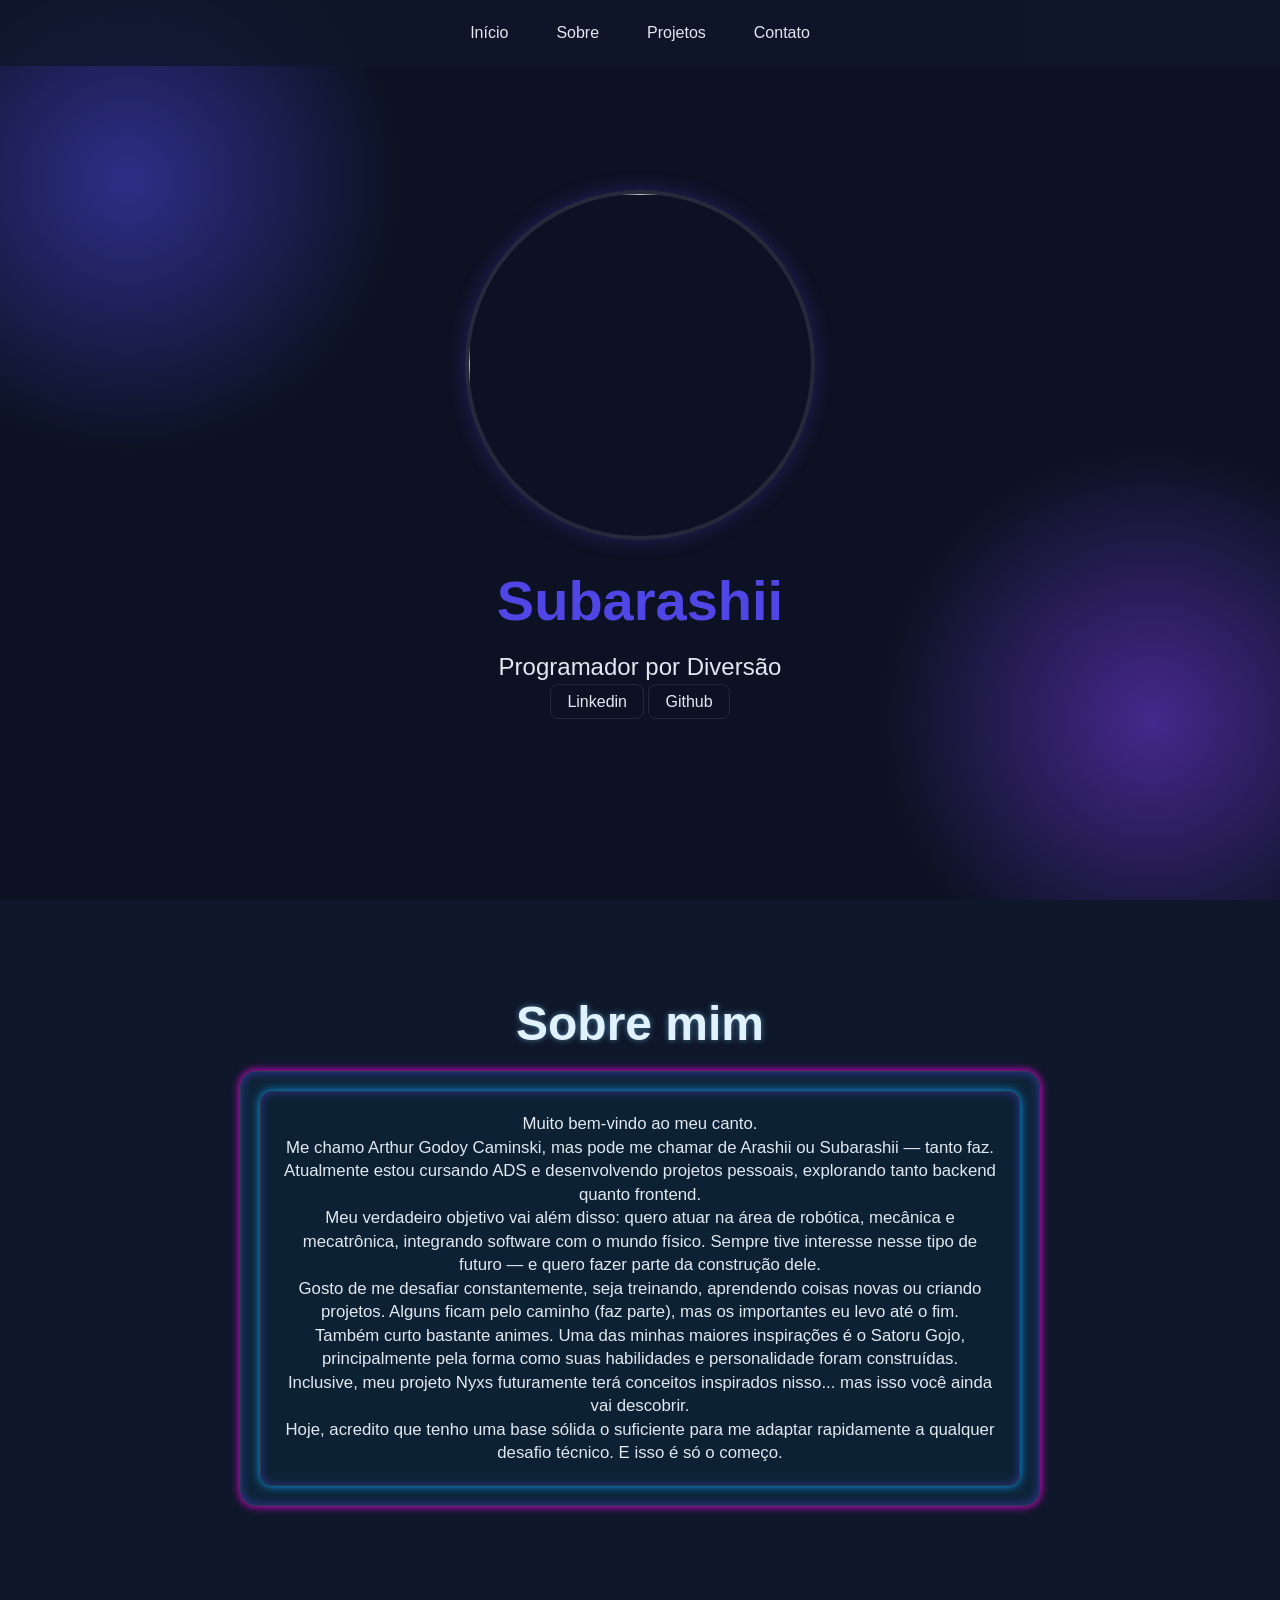
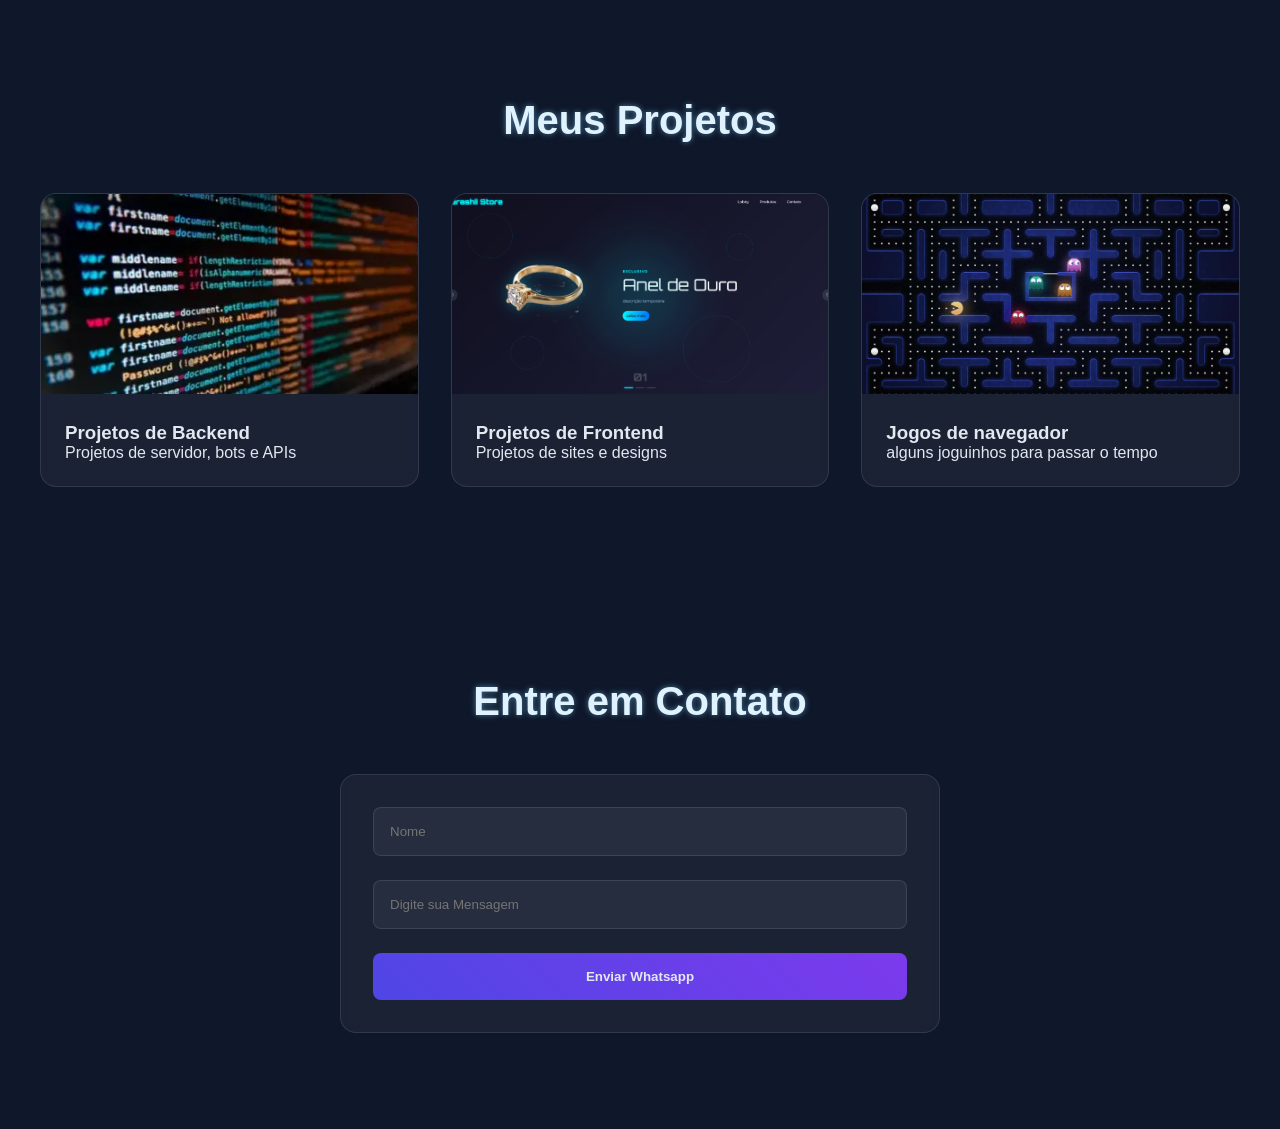
==== index.html @ 9d5b5649 "V0.5" ====
<!DOCTYPE html>
<html lang="pt-br">

<head>
    <meta charset="UTF-8">
    <meta name="viewport" content="width=device-width, initial-scale=1.0">
    <link rel="stylesheet" href="style.css">
    <title>arashii | portfólio</title>
</head>

<body>
    <div class="particulas"></div>

    <nav class="navegacao">
        <ul class="menu">
            <li>
                <a href="#inicio" class="menu_link">Início</a>
            </li>
            <li>
                <a href="#sobre" class="menu_link">Sobre</a>
            </li>
            <li>
                <a href="#projetos" class="menu_link">Projetos</a>
            </li>
            <li>
                <a href="#contato" class="menu_link">Contato</a>
            </li>
        </ul>
    </nav>

    <main id="inicio" class="cabecalho">
        <div class="fotos">
            <img src="./img/Subarashii_aura.png" class="foto_perfil">
        </div>
        <h1 class="titulo">Subarashii</h1>
        <div class="desc_cabecalho">
            <p class="cabecalho_descricao">Programador por Diversão</p>
            <div class="links_proficionais">
                <a href="https://www.linkedin.com/in/arthur-godoy-caminski-933985358/" class="link_social" target="_blank">Linkedin</a>
                <a href="https://github.com/Sev3n30" class="link_social" target="_blank">Github</a>
            </div>
        </div>
    </main>

    <div id="dominio">
        <h1 id="dominio-texto">Muryōkūsho</h1>
    </div>
    <div id="fundo-alt"></div>
    <div id="estrelas-bg"></div>

    <section id="sobre" class="sobre">
        <h2 class="sobre_titulo">Sobre mim</h2>
        <div class="sobre_caixa">
            <div class="moldura">
                <p>
                    Muito bem-vindo ao meu canto.
                </p>
                <p>
                    Me chamo Arthur Godoy Caminski, mas pode me chamar de Arashii ou Subarashii — tanto faz.
                    Atualmente estou cursando ADS e desenvolvendo projetos pessoais, explorando tanto backend quanto frontend.
                </p>
                <p>
                    Meu verdadeiro objetivo vai além disso: quero atuar na área de robótica, mecânica e mecatrônica,
                    integrando software com o mundo físico. Sempre tive interesse nesse tipo de futuro — e quero fazer parte da construção dele.
                </p>
                <p>
                    Gosto de me desafiar constantemente, seja treinando, aprendendo coisas novas ou criando projetos.
                    Alguns ficam pelo caminho (faz parte), mas os importantes eu levo até o fim.
                </p>
                <p>
                    Também curto bastante animes. Uma das minhas maiores inspirações é o Satoru Gojo,
                    principalmente pela forma como suas habilidades e personalidade foram construídas.
                </p>
                <p>
                    Inclusive, meu projeto Nyxs futuramente terá conceitos inspirados nisso... mas isso você ainda vai descobrir.
                </p>
                <p>
                    Hoje, acredito que tenho uma base sólida o suficiente para me adaptar rapidamente a qualquer desafio técnico.
                    E isso é só o começo.
                </p>
            </div>
        </div>
    </section>

    <section id="projetos" class="projetos">
        <h2 class="projetos_titulo">Meus Projetos</h2>
        <div class="projetos_caixa">

            <div class="projetos_card" id="card1">
                <div class="card_header">
                    <img src="./img/backend.png" class="projetos_imagem">
                    <div class="caixa_textos">
                        <h3>Projetos de Backend</h3>
                        <p>Projetos de servidor, bots e APIs</p>
                    </div>
                </div>

                <div class="card">
                    <div class="projeto_item">
                        <img src="./img/Nyxs_olho.png">
                        <div>
                            <h4>Nyxs Bot</h4>
                            <p class="paragrafo_projetos">
                                Um futuro projeto no qual eu pretendo criar uma IA própria, estilo alexa, mas com modelo 3d também
                            </p>
                            <a href="#">GitHub</a>
                            <a href="#">ver projeto</a>
                        </div>
                    </div>

                    <div class="projeto_item">
                        <img src="./img/qin_olho.png">
                        <div>
                            <h4>Qin Bot</h4>
                            <p class="paragrafo_projetos">
                                Meu projeto atual, um bot de discord em JavaScript, em desenvolvimento
                            </p>
                            <a href="#">GitHub</a>
                            <a href="#">ver projeto</a>
                        </div>
                    </div>

                    <div class="projeto_item">
                        <img src="./img/nox_olho.png">
                        <div>
                            <h4>Nox Bot</h4>
                            <p class="paragrafo_projetos">
                                Meu primeiro projeto de bot, usando somente Python, ainda em desenvolvimento
                            </p>
                            <a href="#">GitHub</a>
                            <a href="#">ver projeto</a>
                        </div>
                    </div>
                </div>
            </div>

            <div class="projetos_card" id="card2">
                <div class="card_header">
                    <img src="./img/frontend.png" class="projetos_imagem">
                    <div class="caixa_textos">
                        <h3>Projetos de Frontend</h3>
                        <p>Projetos de sites e designs</p>
                    </div>
                </div>

                <div class="card">
                    <div class="projeto_item">
                        <img src="./img/Nyxs_perfil.png">
                        <div>
                            <h4>Nyxs Bot</h4>
                            <p class="paragrafo_projetos">
                                Meu projeto pessoal para criar um bot com inteligencia artificial, a nyxs é muito foda
                            </p>
                            <a href="#">GitHub</a>
                            <a href="#">ver projeto</a>
                        </div>
                    </div>
                </div>
            </div>

            <div class="projetos_card">
                <div class="card_header">
                    <img src="./img/pacman.jpg" class="projetos_imagem">
                    <div class="caixa_textos">
                        <h3>Jogos de navegador</h3>
                        <p>alguns joguinhos para passar o tempo</p>
                    </div>
                </div>

                <div class="card">
                    <div class="projeto_item">
                        <img src="./img/Nyxs_perfil.png">
                        <div>
                            <h4>Nyxs Bot</h4>
                            <p class="paragrafo_projetos">
                                Meu projeto pessoal para criar um bot com inteligencia artificial, a nyxs é muito foda
                            </p>
                            <a href="#">GitHub</a>
                            <a href="#">ver projeto</a>
                        </div>
                    </div>
                </div>
            </div>
        </div>
    </section>

    <section id="contato" class="contatos">
        <h2 class="contatos_titulo">Entre em Contato</h2>
        <form class="formulario_contato" id="formulario" onsubmit="enviarWhats(event)">
            <div class="grupo_form">
                <input placeholder="Nome" class="campo_form" id="nome">
            </div>
            <div class="grupo_form">
                <input type="text" class="campo_form" placeholder="Digite sua Mensagem" rows="4" id="mensagem">
            </div>
            <button type="submit" class="botao">Enviar Whatsapp</button>
        </form>
    </section>

    <script src="script.js"></script>
</body>

</html>
---- style.css ----
*{
    margin: 0;
    padding: 0;
    box-sizing: border-box;
    font-family: 'Segoe UI', Tahoma, Geneva, Verdana, sans-serif;
}

html{
    scroll-behavior: smooth;
}

:root{
    --primaria: #4f46e5;
    --secundaria: #7c3aed;
    --escuro: #0f172a;
    --maisescuro: #0a0f1c;
    --claro: #e2e8f0;
    --vidro: rgba(255, 255, 255, 0.1);
}

body{
    background-color: var(--escuro);
    color: var(--claro);
}

.navegacao{
    position: fixed;
    top: 0;
    background: rgba(15, 23, 42, 0.8);
    width: 100%;
    z-index: 100;
    padding: 1.5rem;
}

.menu{
    display: flex;
    justify-content: center;
    list-style: none;
    gap: 3rem;
}

.menu_link{
    text-decoration: none;
    color: var(--claro);
    font-weight: 500;
    position: relative;
    padding: 0.5rem 0;
}

.menu_link::after{
    content: '';
    height: 2px;
    width: 0%;
    position: absolute;
    bottom: 0;
    left: 0;
    background: linear-gradient(90deg, var(--primaria), var(--secundaria));
    transition: width 0.5s ease;
}

.menu_link:hover::after{
    width: 100%;
}

.cabecalho{
    min-height: 100vh;
    display: flex;
    justify-content: center;
    align-items: center;
    flex-direction: column;
}

.foto_perfil{
    width: 350px;
    height: 350px;
    box-shadow: 0 0 20px rgba(79, 70, 229, 0.3);
    border-radius: 50%;
    border: 4px solid var(--vidro);
    animation: flutuar 6s ease-in-out infinite;
}

.titulo{
    font-size: 3.5rem;
    color: var(--primaria);
    font-weight: bold;
    margin: 20px;
    cursor: pointer;
    animation: neonpulse 5s infinite ease-in-out;
    transition: all 0.55s ease-in-out;
}

.titulo:hover{
    color: #cffafe;
    text-shadow:
        0 0 5px #67e8f9,
        0 0 10px #67e8f9,
        0 0 20px #22d3ee,
        0 0 30px #06b6d4;
    transform: scale(1.02);
}

#dominio{
    position: fixed;
    inset: 0;
    z-index: 999;
    pointer-events: none;

    opacity: 0;
    background: radial-gradient(circle at center,
        rgba(0,0,0,0.9) 20%,
        rgba(30, 0, 60, 0.95) 60%,
        rgba(0,0,0,1) 100%
    );

    transition: opacity 1.2s ease;

    display: flex;
    align-items: center;
    justify-content: center;
}

#dominio.ativo{
    opacity: 1;

    background: linear-gradient(
        45deg,
        #fde047 0%,   
        #7c3aed 50%,   
        #1e1b4b 100%   
    );
}

#dominio-texto{
    color: #c084fc;
    font-size: 3rem;
    text-align: center;
    opacity: 0;
    position: relative;
    z-index: 2;

    text-shadow:
        0 0 10px #a855f7,
        0 0 20px #7c3aed,
        0 0 40px #6d28d9;

        animation: aparecer 2s ease forwards;
}

#dominio::before{
    content: "";
    position: absolute;
    inset: -50%;
    z-index: 0;

    background: radial-gradient(circle at center,
        rgba(0,0,0,0.9) 20%,
        rgba(30, 0, 60, 0.95) 60%,
        rgba(0,0,0,1) 100%
    );

    animation: girar 6s linear infinite;

    filter: blur(120px);
    opacity: 0.6;
}

#estrelas-bg{
    position: fixed;
    inset: 0;
    z-index: 0;
    pointer-events: none;
    opacity: 0;
    transition: opacity 1s ease;
}

body.estrelas-ativadas #estrelas-bg{
    opacity: 1;
}

.estrela{
    position: absolute;
    background: white;
    border-radius: 50%;
    opacity: 0.8;

    animation: piscar 2s infinite ease-in-out;
}

#fundo-alt{
    position: fixed;
    inset: 0;
    z-index: -1;

    background: linear-gradient(
        45deg,
        #fde047 0%,
        #7c3aed 50%,
        #1e1b4b 100%
    );

    opacity: 0;
    transition: opacity 1.5s ease;
}

body.fundo-alterado #fundo-alt{
    opacity: 1;
}

.desc_cabecalho{
    display: flex;
    flex-direction: column;
    align-items: center;
    gap: 12px;
}

.links_profissionais{
    display: flex;
    gap: 20px;
}

.link_social{
    text-decoration: none;
    color: var(--claro);
    border: 1px solid var(--vidro);
    padding: 8px 16px;
    border-radius: 8px;
    transition: 0.3s;
}

.link_social:hover{
    border-color: var(--primaria);
    box-shadow: 0 0 10px var(--primaria);
}

.cabecalho_descricao{
    font-size: 1.5rem;
    color: var(--claro);
}

.sobre{
    padding: 6rem 2rem;
}

.sobre_titulo{
    font-size: 3rem;
    color: #e0f2fe;
    text-align: center;
    margin-bottom: 20px;
    cursor: default;

    text-shadow: 0 0 5px rgba(125, 211, 252, 0.4), 0 0 10px rgba(125, 211, 252, 0.2); 
}

.sobre_caixa{
    padding: 1.2rem;
    max-width: 800px;
    margin: 0 auto;
    border-radius: 16px;
    border: 1px solid var(--vidro);
    backdrop-filter: blur(10px);
    background: rgba(0, 225, 255, 0.07);
    box-shadow: 0 0 10px rgb(255, 3, 242), inset 0 0 10px rgba(78, 70, 229, 0.584);
}

.moldura{
    text-align: center;
    font-size: 1.05rem;
    line-height: 1.4;

    color: #e2e8f0;

    background: rgba(0,0,0,0.1);
    padding: 20px;
    border-radius: 12px;

    border: 1px solid rgba(255,255,255,0.1);

    box-shadow: 0 0 10px rgb(12, 162, 255), inset 0 0 10px rgba(78, 70, 229, 0.5);
    overflow-x: auto;
}

.projetos{
    padding: 6rem 2rem;
}

.projetos_titulo{
    text-align: center;
    font-size: 2.5rem;
    color: #e0f2fe;
    margin-bottom: 50px;
    cursor: default;

    text-shadow: 0 0 5px rgba(125, 211, 252, 0.4), 0 0 10px rgba(125, 211, 252, 0.2);
}

.projetos_card:hover{
    box-shadow: 0 10px 20px rgba(79, 70, 229, 0.2);
    transform: translateY(-10px) scale(1.03);
}

.projetos_caixa{
    display: grid;
    grid-template-columns: repeat(auto-fit, minmax(300px, 1fr));
    gap: 2rem;
    max-width: 1200px;
    margin: 0 auto;
    align-items: start;
}

.projetos_card{
    background: rgba(255, 255, 255, 0.05);
    border-radius: 16px;
    backdrop-filter: blur(5px);
    border: 1px solid var(--vidro);
    overflow: hidden;
    transition: all 0.5 ease;
    cursor: pointer;
}  

.card{
    max-height: 0;
    overflow: hidden;
    transition: max-height 0.5s ease;
}

.projeto_item{
    display: flex;
    gap: 10px;
    padding: 10px;
    margin-bottom: 10px;
    border-top: 1px solid var(--vidro);
}

.projeto_item img{
    width: 60px;
    height: 60px;
    border-radius: 8px;
}

.projetos_imagem{
    height: 200px;
    width: 100%;
    object-fit: cover;
}

.caixa_textos{
    padding: 1.5rem;
}

.info_projetos{
    margin-bottom: 5px;
}

.paragrafo_projetos{
    color: rgba(226, 232, 240, 0.8);
    line-height: 1.25rem;
}

.contatos{
    padding: 6rem 2rem;
}

.contatos_titulo{
    text-align: center;
    font-size: 2.5rem;
    color: #e0f2fe;
    margin-bottom: 50px;
    cursor: default;

    text-shadow: 0 0 5px rgba(125, 211, 252, 0.4), 0 0 10px rgba(125, 211, 252, 0.2);
}

.formulario_contato{
    max-width: 600px;
    margin: 0 auto;
    background: rgba(255, 255, 255, 0.05);
    backdrop-filter: blur(5px);
    padding: 2rem;
    border: 1px solid var(--vidro);
    border-radius: 16px;
}

.campo_form{
    width: 100%;
    padding: 1rem;
    background: rgba(255, 255, 255, 0.05);
    border-radius: 8px;
    color: var(--claro);
    border: 1px solid var(--vidro);
    outline: none;
}

.campo_form:focus{
    border-color: var(--secundaria);
    box-shadow: 0 0 10px rgba(79, 70, 229, 0.3);
}

.grupo_form{
    margin-bottom: 1.5rem;
}

.botao{
    color: var(--claro);
    background: linear-gradient(45deg, var(--primaria), var(--secundaria));
    padding: 1rem 2rem;
    border: none;
    border-radius: 8px;
    cursor: pointer;
    position: relative;
    font-weight: bold;
    width: 100%;

    transition: all 0.5s ease;
}

.botao::before{
    content: "";
    background: linear-gradient(
        45deg,
        #FF0000, #FF7300, #FFFB00, #48FF00,
        #00FFD5, #002BFF, #FF00C8, #FF0000
    );
    position: absolute;
    top: -2px;
    left: -2px;
    background-size: 600%;
    z-index: -1;
    width: calc(100% + 4px);
    height: calc(100% + 4px);
    filter: blur(8px);
    animation: glowing 20s linear infinite;
    transition: opacity .3s ease-in-out;
    border-radius: 10px;
    opacity: 0;
}

.botao:hover::before{
    opacity: 1;
}

.particulas{
    position: fixed;
    top: 0;
    left: 0;
    width: 100%;
    height: 100%;
    z-index: -2;
    opacity: 0.5;
    background: 
    radial-gradient(circle at 10% 20%, var(--primaria) 0%, transparent 20%),
    radial-gradient(circle at 90% 80%, var(--secundaria) 0%, transparent 20%), 
    var(--maisescuro);
}

@keyframes flutuar {
    0%, 100% {
        transform: translateY(0);
    }
    50%{
        transform: translateY(-20%);
    }
}

@keyframes neonpulse {

    0%, 100%{
        text-shadow:
        0 0 4px var(--primaria),
        0 0 8px var(--secundaria);
    }

    50%{
        text-shadow:
        0 0 10px #0a22ff,
        0 0 15px #ad22ee,
        0 0 30px #9900ff;
    }
}

@keyframes glowing {
    0% {background-position: 0 0;}
    50% {background-position: 400% 0;}
    100% {background-position: 0 0;}
}

@keyframes girar {
    from{
        transform: rotate(0deg);
    }to{
        transform: rotate(360deg);
    }
}

@keyframes aparecer {
    0%{
        opacity: 0;
        transform: scale(0.8);
    }
    50%{
        opacity: 1;
        transform: scale(1.1);
    }
    100%{
        opacity: 1;
        transform: scale(1);
    }
}

@keyframes piscar{
    0%,100%{ opacity: 0.2; }
    50%{ opacity: 1; }
}
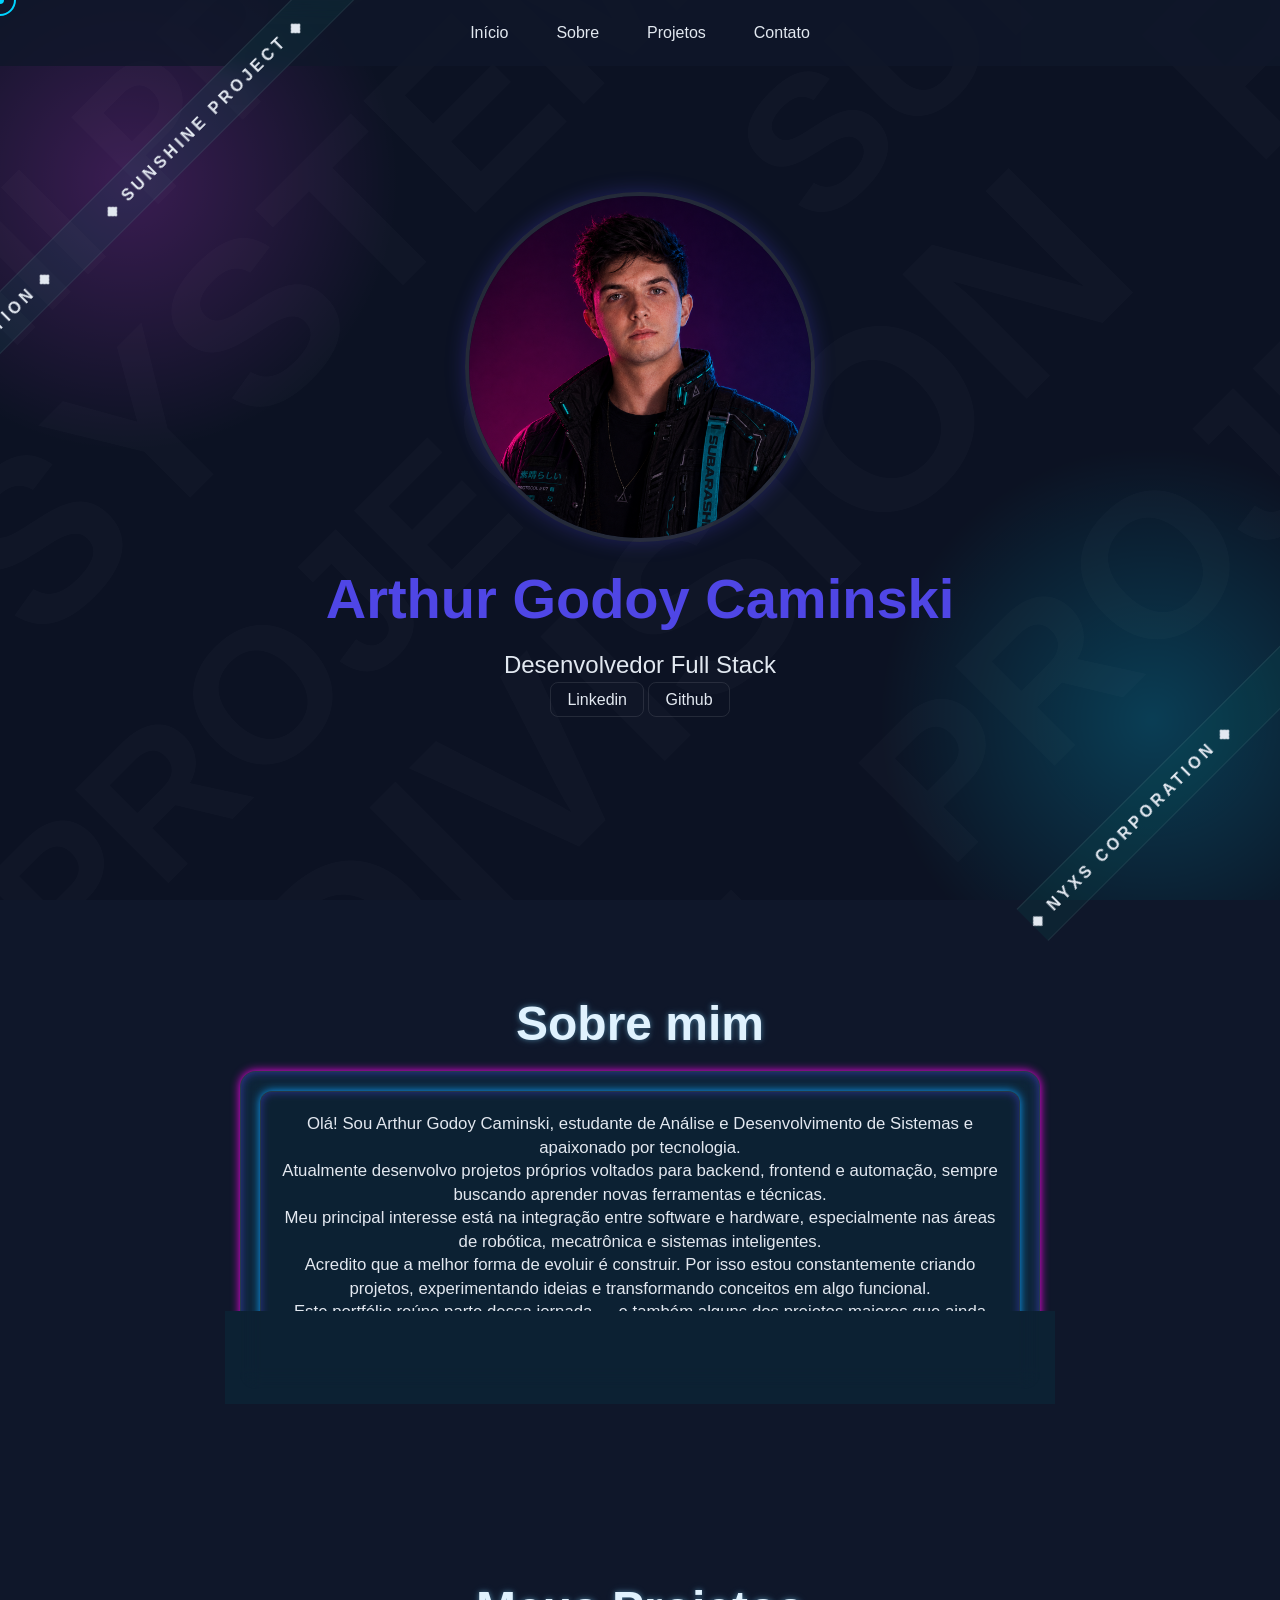
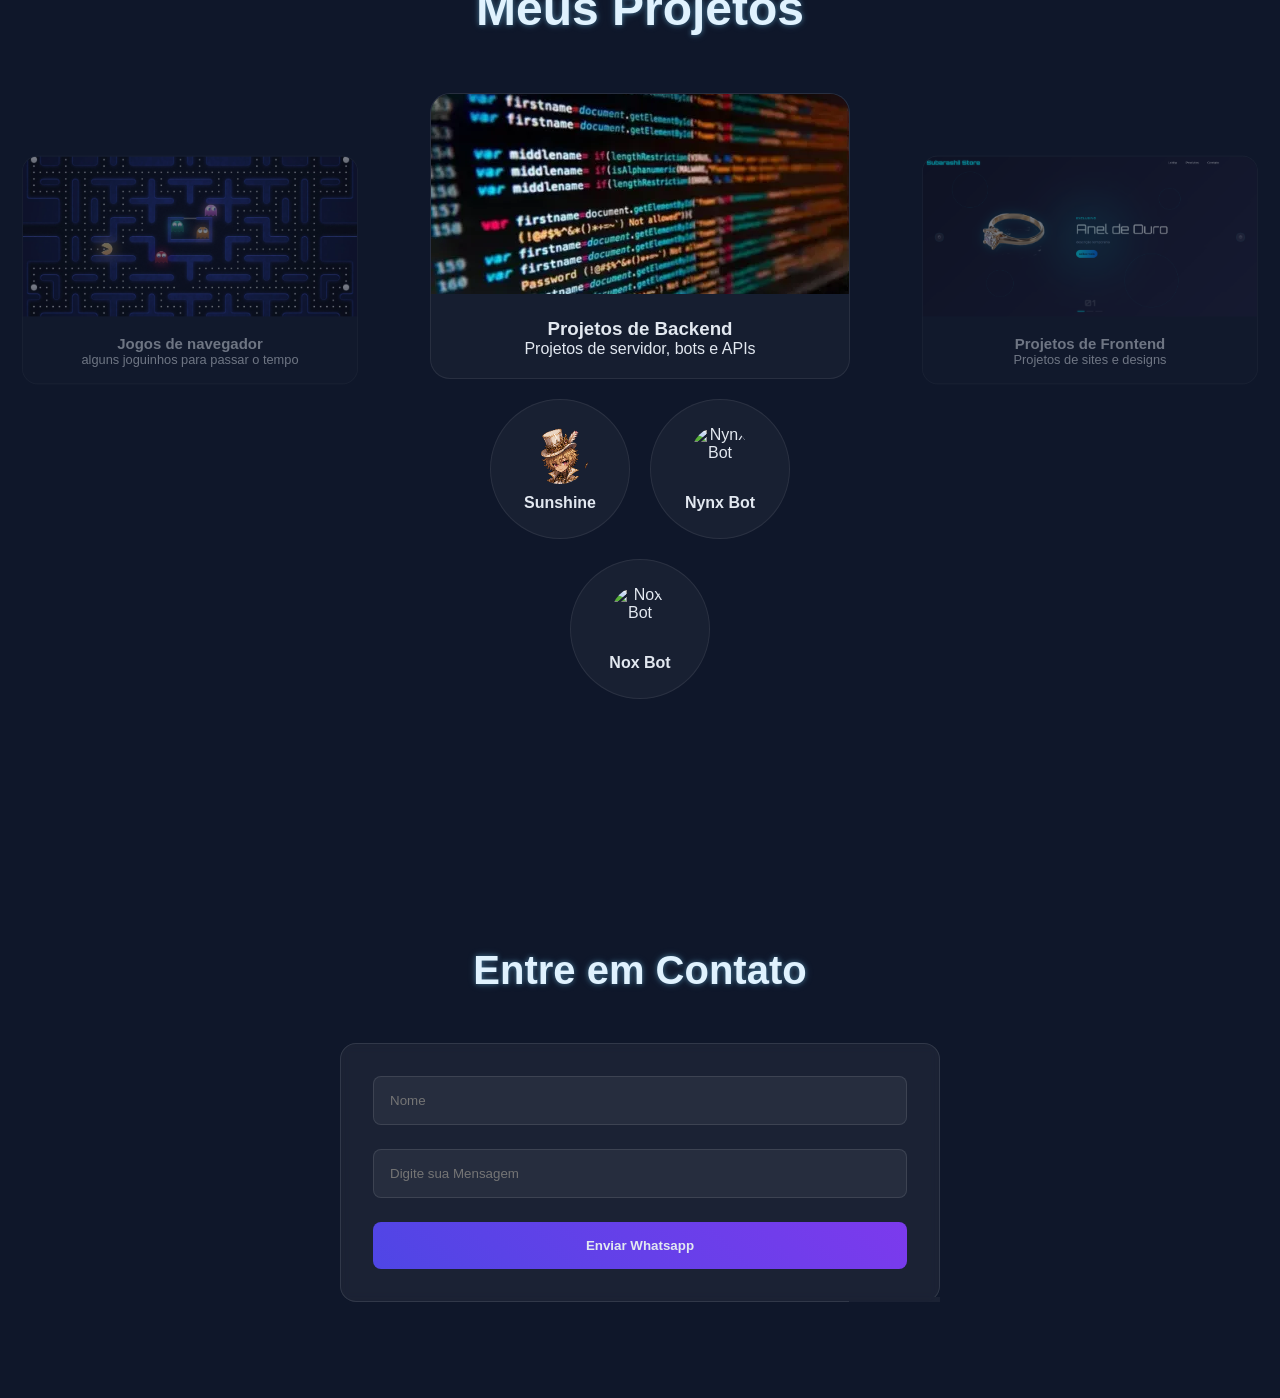
==== commit ef6fd8b8: "V1.1-overlay/user" ====
--- a/index.html
+++ b/index.html
@@ -4,12 +4,15 @@
 <head>
     <meta charset="UTF-8">
     <meta name="viewport" content="width=device-width, initial-scale=1.0">
+    <link rel="icon" href="./img/Logo_teste.png">
     <link rel="stylesheet" href="style.css">
-    <title>arashii | portfólio</title>
+    <title>Subarashii | portfólio</title>
 </head>
 
 <body>
     <div class="particulas"></div>
+    <div class="cursor-dot"></div>
+    <div class="cursor-ring"></div> 
 
     <nav class="navegacao">
         <ul class="menu">
@@ -28,13 +31,30 @@
         </ul>
     </nav>
 
+    <div id="loading-screen">
+        <div class="loading-content">
+            <h1>NYXS CORPORATION</h1>
+
+            <p id="loading-text">
+                INITIALIZING SYSTEM...
+            </p>
+
+            <div class="loading-bar">
+                <div class="loading-progress"></div>
+            </div>
+
+            <div class="external-circle"></div>
+            <div class="internal-circle"></div>
+        </div>
+    </div>
+
     <main id="inicio" class="cabecalho">
         <div class="fotos">
-            <img src="./img/Subarashii_aura.png" class="foto_perfil">
-        </div>
-        <h1 class="titulo">Subarashii</h1>
+            <img src="./img/Arthur_newEra.png" class="foto_perfil" id="fotoPerfil">
+        </div>
+        <h1 class="titulo clickable" id="nomePerfil">Arthur Godoy Caminski</h1>
         <div class="desc_cabecalho">
-            <p class="cabecalho_descricao">Programador por Diversão</p>
+            <p class="cabecalho_descricao" id="descricaoPerfil">Desenvolvedor Full Stack</p>
             <div class="links_proficionais">
                 <a href="https://www.linkedin.com/in/arthur-godoy-caminski-933985358/" class="link_social" target="_blank">Linkedin</a>
                 <a href="https://github.com/Sev3n30" class="link_social" target="_blank">Github</a>
@@ -42,147 +62,400 @@
         </div>
     </main>
 
-    <div id="dominio">
-        <h1 id="dominio-texto">Muryōkūsho</h1>
-    </div>
+    <div id="dominio"></div>
     <div id="fundo-alt"></div>
     <div id="estrelas-bg"></div>
+
+    <div class="ticker ticker-top">
+        <div class="ticker-track" id="tickerTop">
+            <span>◆ NYXS CORPORATION ◆</span>
+            <span>◆ SUNSHINE PROJECT ◆</span>
+            <span>◆ ROBOTICS DIVISION ◆</span>
+            <span>◆ FULL STACK DEVELOPER ◆</span>
+        </div>
+    </div>
+
+    <div class="ticker ticker-bottom">
+        <div class="ticker-track" id="tickerBottom">
+            <span>◆ NYXS CORPORATION ◆</span>
+            <span>◆ SUNSHINE PROJECT ◆</span>
+            <span>◆ ROBOTICS DIVISION ◆</span>
+            <span>◆ FULL STACK DEVELOPER ◆</span>
+        </div>
+    </div>
+
+    <div class="background-branding">
+        <div class="branding-wrapper linha1">
+            <div class="branding-line">
+                <span>SUBARASHII PROTOCOL</span>
+                <span>SUBARASHII PROTOCOL</span>
+                <span>SUBARASHII PROTOCOL</span>
+                <span>SUBARASHII PROTOCOL</span>
+                <span>SUBARASHII PROTOCOL</span>
+            </div>
+        </div>
+
+        <div class="branding-wrapper linha2">
+            <div class="branding-line">
+                <span>NYNX AI SYSTEM</span>
+                <span>NYNX AI SYSTEM</span>
+                <span>NYNX AI SYSTEM</span>
+                <span>NYNX AI SYSTEM</span>
+                <span>NYNX AI SYSTEM</span>
+            </div>
+        </div>
+
+        <div class="branding-wrapper linha3">
+            <div class="branding-line">
+                <span>SUNSHINE PROJECT</span>
+                <span>SUNSHINE PROJECT</span>
+                <span>SUNSHINE PROJECT</span>
+                <span>SUNSHINE PROJECT</span>
+                <span>SUNSHINE PROJECT</span>
+            </div>
+        </div>
+
+        <div class="branding-wrapper linha4">
+            <div class="branding-line">
+                <span>ROBOTICS DIVISION</span>
+                <span>ROBOTICS DIVISION</span>
+                <span>ROBOTICS DIVISION</span>
+                <span>ROBOTICS DIVISION</span>
+                <span>ROBOTICS DIVISION</span>
+            </div>
+        </div>
+
+        <div class="branding-wrapper linha5">
+            <div class="branding-line">
+                <span>PROJECT DATABASE</span>
+                <span>PROJECT DATABASE</span>
+                <span>PROJECT DATABASE</span>
+                <span>PROJECT DATABASE</span>
+                <span>PROJECT DATABASE</span>
+            </div>
+        </div>
+    </div>
 
     <section id="sobre" class="sobre">
         <h2 class="sobre_titulo">Sobre mim</h2>
         <div class="sobre_caixa">
-            <div class="moldura">
+            <div class="moldura" id="textoSobre">
                 <p>
-                    Muito bem-vindo ao meu canto.
+                    Olá! Sou Arthur Godoy Caminski, estudante de Análise e Desenvolvimento de Sistemas e apaixonado por tecnologia.
                 </p>
+
                 <p>
-                    Me chamo Arthur Godoy Caminski, mas pode me chamar de Arashii ou Subarashii — tanto faz.
-                    Atualmente estou cursando ADS e desenvolvendo projetos pessoais, explorando tanto backend quanto frontend.
+                    Atualmente desenvolvo projetos próprios voltados para backend, frontend e automação, sempre buscando aprender novas ferramentas e técnicas.
                 </p>
+
                 <p>
-                    Meu verdadeiro objetivo vai além disso: quero atuar na área de robótica, mecânica e mecatrônica,
-                    integrando software com o mundo físico. Sempre tive interesse nesse tipo de futuro — e quero fazer parte da construção dele.
+                    Meu principal interesse está na integração entre software e hardware, especialmente nas áreas de robótica, mecatrônica e sistemas inteligentes.
                 </p>
+
                 <p>
-                    Gosto de me desafiar constantemente, seja treinando, aprendendo coisas novas ou criando projetos.
-                    Alguns ficam pelo caminho (faz parte), mas os importantes eu levo até o fim.
+                    Acredito que a melhor forma de evoluir é construir. Por isso estou constantemente criando projetos, experimentando ideias e transformando conceitos em algo funcional.
                 </p>
+
                 <p>
-                    Também curto bastante animes. Uma das minhas maiores inspirações é o Satoru Gojo,
-                    principalmente pela forma como suas habilidades e personalidade foram construídas.
+                    Este portfólio reúne parte dessa jornada — e também alguns dos projetos maiores que ainda estão por vir.
                 </p>
-                <p>
-                    Inclusive, meu projeto Nyxs futuramente terá conceitos inspirados nisso... mas isso você ainda vai descobrir.
-                </p>
-                <p>
-                    Hoje, acredito que tenho uma base sólida o suficiente para me adaptar rapidamente a qualquer desafio técnico.
-                    E isso é só o começo.
-                </p>
             </div>
         </div>
     </section>
 
     <section id="projetos" class="projetos">
-        <h2 class="projetos_titulo">Meus Projetos</h2>
-        <div class="projetos_caixa">
-
-            <div class="projetos_card" id="card1">
-                <div class="card_header">
-                    <img src="./img/backend.png" class="projetos_imagem">
+        <h2 class="projetos_titulo clickable">Meus Projetos</h2>
+        <div class="carousel">
+
+            <div class="projetos_card right clickable" id="card1">
+                <div class="card_header clickable">
+                    <img src="./img/backend.png" class="projetos_imagem" alt="Backend">
                     <div class="caixa_textos">
                         <h3>Projetos de Backend</h3>
                         <p>Projetos de servidor, bots e APIs</p>
                     </div>
                 </div>
 
-                <div class="card">
-                    <div class="projeto_item">
-                        <img src="./img/Nyxs_olho.png">
-                        <div>
-                            <h4>Nyxs Bot</h4>
-                            <p class="paragrafo_projetos">
-                                Um futuro projeto no qual eu pretendo criar uma IA própria, estilo alexa, mas com modelo 3d também
+                <div class="bubbles_container">
+                    <div class="bubble_item clickable">
+                        <div class="bubble clickable">
+                            <img src="./img/cards/S1-teste.png" class="bubble_btn" alt="Sunshine">
+                            <h4 class="bubble_btn">Sunshine</h4>
+                        </div>
+                        <div class="overlay">
+                            <div class="project-header">
+                                <h1>PROJECT // SUNSHINE BOT</h1>
+                            </div>
+                            <div class="project-top">
+                                <div class="project-image">
+                                    <img src="./img/sunshine/sunshine_pixelArt.png" alt="Sunshine Bot">
+                                </div>
+                                <div class="project-meta">
+                                    <span>TYPE</span><span>DISCORD BOT</span>
+                                    <span>STATUS</span><span>ACTIVE</span>
+                                    <span>VERSION</span><span>V2.0</span>
+                                </div>
+                            </div>
+                            <p class="project-description">
+                                Meu projeto atual de bot para Discord, focado em automações, RPG, mensagens motivacionais,
+                                sistemas próprios e interação com usuários.
                             </p>
-                            <a href="#">GitHub</a>
-                            <a href="#">ver projeto</a>
-                        </div>
-                    </div>
-
-                    <div class="projeto_item">
-                        <img src="./img/qin_olho.png">
-                        <div>
-                            <h4>Qin Bot</h4>
-                            <p class="paragrafo_projetos">
-                                Meu projeto atual, um bot de discord em JavaScript, em desenvolvimento
+                            <div class="project-links">
+                                <a href="https://github.com/Sev3n30/Sunshine_Discord-BotV2" target="_blank">GitHub</a>
+                                <a href="#" target="_blank">Bot Page</a>
+                            </div>
+                        </div>
+                    </div>
+                    <div class="bubble_item clickable">
+                        <div class="bubble clickable">
+                            <img src="./img/Nyxs_olho.png" class="bubble_btn" alt="Nynx Bot">
+                            <h4 class="bubble_btn">Nynx Bot</h4>
+                        </div>
+                        <div class="overlay">
+                            <div class="project-header">
+                                <h1>Nynx Bot</h1>
+                            </div>
+                            <div class="project-top">
+                                <div class="project-image">
+                                    <img src="./img/Nyxs_perfil.png" alt="Nynx Bot">
+                                </div>
+                                <div class="project-meta">
+                                    <span>TYPE</span><span>AI BOT</span>
+                                    <span>STATUS</span><span>PLANNED</span>
+                                    <span>VERSION</span><span>—</span>
+                                </div>
+                            </div>
+                            <p class="project-description">
+                                Um projeto futuro ainda não iniciado, focado na criação de um Bot com IA própria.
                             </p>
-                            <a href="#">GitHub</a>
-                            <a href="#">ver projeto</a>
-                        </div>
-                    </div>
-
-                    <div class="projeto_item">
-                        <img src="./img/nox_olho.png">
-                        <div>
-                            <h4>Nox Bot</h4>
-                            <p class="paragrafo_projetos">
-                                Meu primeiro projeto de bot, usando somente Python, ainda em desenvolvimento
+                            <div class="project-links">
+                                <a href="https://github.com/Sev3n30/Sunshine_Discord-BotV2" target="_blank">GitHub</a>
+                                <a href="#" target="_blank">Bot Page</a>
+                            </div>
+                        </div>
+                    </div>
+                    <div class="bubble_item clickable">
+                        <div class="bubble clickable">
+                            <img src="./img/nox_olho.png" class="bubble_btn" alt="Nox Bot">
+                            <h4 class="bubble_btn">Nox Bot</h4>
+                        </div>
+                        <div class="overlay">
+                            <div class="project-header">
+                                <h1>Nox Bot</h1>
+                            </div>
+                            <div class="project-top">
+                                <div class="project-image">
+                                    <img src="./img/nox_banner.png" alt="Nox Bot">
+                                </div>
+                                <div class="project-meta">
+                                    <span>TYPE</span><span>DISCORD BOT</span>
+                                    <span>STATUS</span><span>FINISHED</span>
+                                    <span>VERSION</span><span>V1.0</span>
+                                </div>
+                            </div>
+                            <p class="project-description">
+                                Projeto simples de bot de Discord feito totalmente em Python.
                             </p>
-                            <a href="#">GitHub</a>
-                            <a href="#">ver projeto</a>
-                        </div>
-                    </div>
-                </div>
-            </div>
-
-            <div class="projetos_card" id="card2">
-                <div class="card_header">
-                    <img src="./img/frontend.png" class="projetos_imagem">
+                            <div class="project-links">
+                                <a href="https://github.com/Sev3n30/Sunshine_Discord-BotV2" target="_blank">GitHub</a>
+                                <a href="#" target="_blank">Bot Page</a>
+                            </div>
+                        </div>
+                    </div>
+                </div>
+            </div>
+
+
+
+            <div class="projetos_card active clickable" id="card2">
+                <div class="card_header clickable">
+                    <img src="./img/frontend.png" class="projetos_imagem" alt="Frontend">
                     <div class="caixa_textos">
                         <h3>Projetos de Frontend</h3>
                         <p>Projetos de sites e designs</p>
                     </div>
                 </div>
-
-                <div class="card">
-                    <div class="projeto_item">
-                        <img src="./img/Nyxs_perfil.png">
-                        <div>
-                            <h4>Nyxs Bot</h4>
-                            <p class="paragrafo_projetos">
-                                Meu projeto pessoal para criar um bot com inteligencia artificial, a nyxs é muito foda
-                            </p>
-                            <a href="#">GitHub</a>
-                            <a href="#">ver projeto</a>
-                        </div>
-                    </div>
-                </div>
-            </div>
-
-            <div class="projetos_card">
-                <div class="card_header">
-                    <img src="./img/pacman.jpg" class="projetos_imagem">
+                <div class="bubbles_container">
+                    <div class="bubble_item clickable">
+                        <div class="bubble clickable">
+                            <img src="./img/alert.png" class="bubble_btn" alt="Site 1">
+                            <h4 class="bubble_btn">Site de Coisas</h4>
+                        </div>
+                        <div class="overlay">
+                            <div class="project-header">
+                                <h1>Site 1</h1>
+                            </div>
+                            <div class="project-top">
+                                <div class="project-image">
+                                    <img src="./img/alert.png" alt="Site 1">
+                                </div>
+                                <div class="project-meta">
+                                    <span>TYPE</span><span>ALERT</span>
+                                    <span>STATUS</span><span>ALERT</span>
+                                    <span>VERSION</span><span>ALERT</span>
+                                </div>
+                            </div>
+                            <p class="project-description">Ainda vai ter uma descrição aqui!</p>
+                            <div class="project-links">
+                                <a href="#" target="_blank">GitHub</a>
+                                <a href="#" target="_blank">Test Page</a>
+                            </div>
+                        </div>
+                    </div>
+                    <div class="bubble_item clickable">
+                        <div class="bubble clickable">
+                            <img src="./img/alert.png" class="bubble_btn" alt="Site 2">
+                            <h4 class="bubble_btn">Site de Coisas</h4>
+                        </div>
+                        <div class="overlay">
+                            <div class="project-header">
+                                <h1>Site 2</h1>
+                            </div>
+                            <div class="project-top">
+                                <div class="project-image">
+                                    <img src="./img/alert.png" alt="Site 2">
+                                </div>
+                                <div class="project-meta">
+                                    <span>TYPE</span><span>ALERT</span>
+                                    <span>STATUS</span><span>ALERT</span>
+                                    <span>VERSION</span><span>ALERT</span>
+                                </div>
+                            </div>
+                            <p class="project-description">Ainda vai ter uma descrição aqui!</p>
+                            <div class="project-links">
+                                <a href="#" target="_blank">GitHub</a>
+                                <a href="#" target="_blank">Test Page</a>
+                            </div>
+                        </div>
+                    </div>
+                    <div class="bubble_item clickable">
+                        <div class="bubble clickable">
+                            <img src="./img/alert.png" class="bubble_btn" alt="Site 3">
+                            <h4 class="bubble_btn">Site de Coisas</h4>
+                        </div>
+                        <div class="overlay">
+                            <div class="project-header">
+                                <h1>Site 3</h1>
+                            </div>
+                            <div class="project-top">
+                                <div class="project-image">
+                                    <img src="./img/alert.png" alt="Site 3">
+                                </div>
+                                <div class="project-meta">
+                                    <span>TYPE</span><span>ALERT</span>
+                                    <span>STATUS</span><span>ALERT</span>
+                                    <span>VERSION</span><span>ALERT</span>
+                                </div>
+                            </div>
+                            <p class="project-description">Ainda vai ter uma descrição aqui!</p>
+                            <div class="project-links">
+                                <a href="#" target="_blank">GitHub</a>
+                                <a href="#" target="_blank">Test Page</a>
+                            </div>
+                        </div>
+                    </div>
+                </div>
+            </div>
+
+            <div class="projetos_card left clickable" id="card3">
+                <div class="card_header clickable">
+                    <img src="./img/pacman.jpg" class="projetos_imagem" alt="Jogos">
                     <div class="caixa_textos">
                         <h3>Jogos de navegador</h3>
                         <p>alguns joguinhos para passar o tempo</p>
                     </div>
                 </div>
-
-                <div class="card">
-                    <div class="projeto_item">
-                        <img src="./img/Nyxs_perfil.png">
-                        <div>
-                            <h4>Nyxs Bot</h4>
-                            <p class="paragrafo_projetos">
-                                Meu projeto pessoal para criar um bot com inteligencia artificial, a nyxs é muito foda
+                <div class="bubbles_container">
+                    <div class="bubble_item clickable">
+                        <div class="bubble clickable">
+                            <img src="./img/cards/pokebola.png" class="bubble_btn" alt="Pokedex">
+                            <h4 class="bubble_btn">Pokedex</h4>
+                        </div>
+                        <div class="overlay">
+                            <div class="project-header">
+                                <h1>Pokedex</h1>
+                            </div>
+                            <div class="project-top">
+                                <div class="project-image-png">
+                                    <img src="./img/cards/pokedex.webp" alt="Pokedex">
+                                </div>
+                                <div class="project-meta">
+                                    <span>TYPE</span><span>GAME / API</span>
+                                    <span>STATUS</span><span>V1.0</span>
+                                    <span>MECHANIC</span><span>SEARCH</span>
+                                </div>
+                            </div>
+                            <p class="project-description">Pokedex simples usando API</p>
+                            <div class="project-links">
+                                <a href="#" target="_blank">GitHub</a>
+                                <a href="https://arashii-pokedex.netlify.app/" target="_blank">JOGAR</a>
+                            </div>
+                        </div>
+                    </div>
+                    <div class="bubble_item clickable">
+                        <div class="bubble clickable">
+                            <img src="./img/cards/alien-2.png" class="bubble_btn" alt="Space Invaders">
+                            <h4 class="bubble_btn">Space-Invaders</h4>
+                        </div>
+                        <div class="overlay">
+                            <div class="project-header">
+                                <h1>Space Invaders</h1>
+                            </div>
+                            <div class="project-top">
+                                <div class="project-image-png">
+                                    <img src="./img/Falcon.png" alt="Space Invaders">
+                                </div>
+                                <div class="project-meta">
+                                    <span>TYPE</span><span>GAME</span>
+                                    <span>STATUS</span><span>V0.8</span>
+                                    <span>MECHANIC</span><span>SHOOT</span>
+                                </div>
+                            </div>
+                            <p class="project-description">
+                                Projeto de jogo do Space-Invaders clássico, atualmente em desenvolvimento.
                             </p>
-                            <a href="#">GitHub</a>
-                            <a href="#">ver projeto</a>
-                        </div>
-                    </div>
-                </div>
-            </div>
-        </div>
+                            <div class="project-links">
+                                <a href="#" target="_blank">GitHub</a>
+                                <a href="https://subarashii-invaders.netlify.app/" target="_blank">JOGAR</a>
+                            </div>
+                        </div>
+                    </div>
+                    <div class="bubble_item clickable">
+                        <div class="bubble clickable">
+                            <img src="./img/cards/snake-2.png" class="bubble_btn" alt="Snake">
+                            <h4 class="bubble_btn">Snake</h4>
+                        </div>
+                        <div class="overlay">
+                            <div class="project-header">
+                                <h1>Snake</h1>
+                            </div>
+                            <div class="project-top">
+                                <div class="project-image-png">
+                                    <img src="./img/snake_logo.png" alt="Snake">
+                                </div>
+                                <div class="project-meta">
+                                    <span>TYPE</span><span>GAME</span>
+                                    <span>VERSION</span><span>V1.0</span>
+                                    <span>MECHANIC</span><span>GROW</span>
+                                </div>
+                            </div>
+                            <p class="project-description">
+                                Projeto simples baseado no clássico jogo da cobrinha.
+                            </p>
+                            <div class="project-links">
+                                <a href="#" target="_blank">GitHub</a>
+                                <a href="https://snake-arashii-beta.netlify.app/" target="_blank">JOGAR</a>
+                            </div>
+                        </div>
+                    </div>
+                </div>
+            </div>
     </section>
+
+    <div class="carousel-mobile">
+        <button id="prevBtn">◀</button>
+        <button id="nextBtn">▶</button>
+    </div>
 
     <section id="contato" class="contatos">
         <h2 class="contatos_titulo">Entre em Contato</h2>
--- a/style.css
+++ b/style.css
@@ -4,6 +4,17 @@
     box-sizing: border-box;
     font-family: 'Segoe UI', Tahoma, Geneva, Verdana, sans-serif;
 }
+
+a,
+button,
+input,
+textarea,
+select,
+[role="button"]{
+    cursor:none !important;
+}
+
+@import url('https://fonts.googleapis.com/css2?family=Alien+Block&display=swap');
 
 html{
     scroll-behavior: smooth;
@@ -21,6 +32,125 @@
 body{
     background-color: var(--escuro);
     color: var(--claro);
+    cursor: none;
+}
+
+#loading-screen{
+    position: fixed;
+    inset: 0;
+
+    z-index: 999;
+
+    background: #020617;
+
+    display: flex;
+    justify-content: center;
+    align-items: center;
+
+    transition: opacity .8s ease;
+}
+
+#loading-screen.hidden{
+    opacity: 0;
+    pointer-events: none;
+}
+
+.loading-content{
+    text-align: center;
+}
+
+.loading-content h1{
+    font-size: 2rem;
+    letter-spacing: 8px;
+
+    color: #7dd3fc;
+}
+
+#loading-text{
+    margin: 20px;
+
+    color: #94a3b8;
+}
+
+.loading-bar{
+    width: 440px; 
+    height: 6px;
+    background: rgba(255,255,255,.1);
+
+    border-radius: 999px;
+
+    overflow: hidden;
+}
+
+.loading-progress{
+    height: 100%;
+    width: 0%;
+
+    background: #38bdf8;
+
+    animation: loadingBar 2.2s linear forwards;
+}
+
+@keyframes loadingBar {
+    to{
+        width: 100%;
+    }
+}
+
+::-webkit-scrollbar{
+    width: 5px;
+}
+
+::-webkit-scrollbar-track{
+    background: #000000;
+}
+
+::-webkit-scrollbar-thumb{
+     background: linear-gradient(
+        to bottom,
+        #00d4ff,
+        #ff00ff
+    );
+    border-radius: 999px;
+}
+
+::-webkit-scrollbar-thumb:hover{
+    background: linear-gradient(
+        to bottom,
+        #4de4ff,
+        #ff4dff
+    );
+}
+
+.cursor-dot{
+    position: fixed;
+    
+    width: 8px;
+    height: 8px;
+
+    background: #00d4ff;
+    border-radius: 50%;
+
+    pointer-events: none;
+    z-index: 9999;
+
+    transform: translate(-50%, -50%);
+}
+
+.cursor-ring{
+    position: fixed;
+
+    width: 32px;
+    height: 32px;
+
+    border: 2px solid #00d4ff;
+    border-radius: 50%;
+
+    pointer-events: none;
+    z-index: 9998;
+
+    transform: translate(-50%, -50%) scale(1);
+    transition: transform 0.3s ease, opacity 0.3s ease;
 }
 
 .navegacao{
@@ -84,8 +214,8 @@
     color: var(--primaria);
     font-weight: bold;
     margin: 20px;
-    cursor: pointer;
-    animation: neonpulse 5s infinite ease-in-out;
+    text-align: center;
+    animation: neonpulse 3s infinite ease-in-out;
     transition: all 0.55s ease-in-out;
 }
 
@@ -99,6 +229,10 @@
     transform: scale(1.02);
 }
 
+body.glitch{
+    animation: screenGlitch 0.35s steps(2, end);
+}
+
 #dominio{
     position: fixed;
     inset: 0;
@@ -106,13 +240,12 @@
     pointer-events: none;
 
     opacity: 0;
-    background: radial-gradient(circle at center,
-        rgba(0,0,0,0.9) 20%,
-        rgba(30, 0, 60, 0.95) 60%,
-        rgba(0,0,0,1) 100%
+    background: linear-gradient(135deg,
+                rgba(8, 12, 24, 0.92),
+                rgba(4, 8, 16, 0.96)
     );
 
-    transition: opacity 1.2s ease;
+    transition: opacity 0.6s ease;
 
     display: flex;
     align-items: center;
@@ -121,47 +254,28 @@
 
 #dominio.ativo{
     opacity: 1;
-
-    background: linear-gradient(
-        45deg,
-        #fde047 0%,   
-        #7c3aed 50%,   
-        #1e1b4b 100%   
-    );
-}
-
-#dominio-texto{
-    color: #c084fc;
-    font-size: 3rem;
-    text-align: center;
-    opacity: 0;
-    position: relative;
-    z-index: 2;
-
-    text-shadow:
-        0 0 10px #a855f7,
-        0 0 20px #7c3aed,
-        0 0 40px #6d28d9;
-
-        animation: aparecer 2s ease forwards;
 }
 
 #dominio::before{
     content: "";
     position: absolute;
-    inset: -50%;
+    inset: 0;
     z-index: 0;
 
-    background: radial-gradient(circle at center,
-        rgba(0,0,0,0.9) 20%,
-        rgba(30, 0, 60, 0.95) 60%,
-        rgba(0,0,0,1) 100%
-    );
-
-    animation: girar 6s linear infinite;
-
-    filter: blur(120px);
+    background: repeating-linear-gradient(to bottom, rgba(255,255,255,0.03) 0px, rgba(255,255,255,0.03) 1px, transparent 1px, transparente 1px);
+
+    mix-blend-mode: overlay;
     opacity: 0.6;
+}
+
+#dominio::after{
+    content: "";
+    position: absolute;
+    inset: 0;
+
+    background: radial-gradient(circle at center, rgba(0, 212, 255, 0.12) 0%, rgba(192,0,255, 0.08) 25%, transparent 60%);
+
+    filter: blur(40px);
 }
 
 #estrelas-bg{
@@ -191,12 +305,10 @@
     inset: 0;
     z-index: -1;
 
-    background: linear-gradient(
-        45deg,
-        #fde047 0%,
-        #7c3aed 50%,
-        #1e1b4b 100%
-    );
+    background: radial-gradient(circle at 20% 80%, rgba(0,212,255,0.18), transparent 35%),
+                radial-gradient(circle at 80% 30%, rgba(192,0,255,0.16), transparent 35%),
+                radial-gradient(circle at 60% 80%, rgba(255,40,0,0.10), transparent 40%),
+                linear-gradient(160deg, #050816 0%, #0A1020 100%);
 
     opacity: 0;
     transition: opacity 1.5s ease;
@@ -205,6 +317,128 @@
 body.fundo-alterado #fundo-alt{
     opacity: 1;
 }
+
+.ticker{
+    overflow: hidden;
+    z-index: 999;
+    position: fixed;
+
+    font-weight: bold;
+    letter-spacing: 4px;
+
+    pointer-events: none;
+
+    background: rgba(0, 102, 94, 0.15);
+
+    backdrop-filter: blur(10px);
+
+    border-top: 1px solid rgba(255, 255, 255, 0.08);
+    border-bottom: 1px solid rgba(255, 255, 255, 0.08);
+
+    padding: 12px 0;
+}
+
+.ticker-top{
+    top: 200px;
+    left: -150px;
+
+    transform: rotate(-45deg);
+
+    width: 700px;
+}
+
+.ticker-bottom{
+    right: -200px;
+    bottom: 200px;
+
+    transform: rotate(-45deg);
+
+    width: 700px;
+}
+
+.ticker-track{
+    display: flex;
+    gap: 80px;
+    width: max-content;
+
+    animation: scroll 60s linear infinite;
+}
+
+.ticker span{
+    display: inline-block;
+    white-space: nowrap;
+    animation: scroll 40s linear infinite;
+}
+
+@media (max-width:1300px){
+
+
+    .ticker-top{
+        left:-250px;
+    }
+
+    .ticker-bottom{
+        right:-350px;
+    }
+}
+
+@media (max-width:768px) {
+    .ticker{
+        display: none;
+    }
+}
+
+.background-branding{
+    position: fixed;
+    inset: 0;
+    z-index: -2;
+
+    overflow: hidden;
+
+    transform-origin: center;
+    pointer-events: none;
+}
+
+.branding-wrapper{
+    position: absolute;
+
+    left: -100%;
+    width: 300%;
+    transform: rotate(-45deg);
+}
+
+.branding-line{
+    display: flex;
+    gap: clamp(100px, 12vw, 250px);
+
+    width: max-content;
+
+    animation: scroll 360s linear infinite;
+}
+
+.background-branding span{
+    position: relative;
+
+    font-size: 20rem;
+    font-weight: 900;
+
+    color: rgb(255, 255, 255);
+    opacity: 0.02;
+
+    white-space: nowrap;
+    flex-shrink: 0;
+}
+
+.linha1{top: -52vh;}
+.linha1 span{font-size: clamp(8rem, 14vw, 16rem);}
+.linha2{top: -22vh;}
+.linha2 span{font-size: clamp(10rem, 18vw, 22rem);}
+.linha3{top: 23vh;}
+.linha3 span{font-size: clamp(9rem, 15vw, 18rem);}
+.linha4{top: 57vh;}
+.linha4 span{font-size: clamp(12rem, 20vw, 24rem);}
+.linha5{top: 107vh;}
+.linha5 span{font-size: clamp(10rem, 16vw, 20rem);}
 
 .desc_cabecalho{
     display: flex;
@@ -246,7 +480,6 @@
     color: #e0f2fe;
     text-align: center;
     margin-bottom: 20px;
-    cursor: default;
 
     text-shadow: 0 0 5px rgba(125, 211, 252, 0.4), 0 0 10px rgba(125, 211, 252, 0.2); 
 }
@@ -281,79 +514,364 @@
 
 .projetos{
     padding: 6rem 2rem;
+    text-align: center;
 }
 
 .projetos_titulo{
+    font-size: 3rem;
+    display: inline-block;
+    color: #e0f2fe;
     text-align: center;
-    font-size: 2.5rem;
+    margin-bottom: 20px;
+
+    text-shadow: 0 0 5px rgba(125, 211, 252, 0.4), 0 0 10px rgba(125, 211, 252, 0.2); 
+}
+
+/* CAROUSEL */
+
+.carousel{
+    position: relative;
+
+    width: 100%;
+    height: 700px;
+
+    display: flex;
+    justify-content: center;
+    align-items: center;
+
+    overflow: visible;
+}
+
+/* CARDS */
+
+.projetos_card{
+    position: absolute;
+
+    width: 420px;
+    min-height: 250px;
+
+    border-radius: 20px;
+
+    transition:
+        transform 0.6s ease,
+        opacity 0.6s ease;
+}
+
+/* POSIÇÕES */
+
+.projetos_card.active{
+    transform: translateX(0) scale(1);
+    opacity: 1;
+    z-index: 3;
+}
+
+.projetos_card.left{
+    transform: translateX(-450px) scale(0.8);
+    opacity: 0.45;
+    z-index: 1;
+}
+
+.projetos_card.right{
+    transform: translateX(450px) scale(0.8);
+    opacity: 0.45;
+    z-index: 1;
+}
+
+/* HEADER */
+
+.card_header{
+    background: rgba(255,255,255,0.03);
+
+    border: 1px solid rgba(255,255,255,0.08);
+
+    border-radius: 20px;
+
+    overflow: hidden;
+
+    transition: transform 0.3s ease;
+}
+
+.card_header:hover{
+    transform: translateY(-4px);
+}
+
+.projetos_imagem{
+    width: 100%;
+    height: 200px;
+
+    object-fit: cover;
+}
+
+.caixa_textos{
+    padding: 20px;
+}
+
+/* BUBBLES */
+
+.bubbles_container{
+    display: flex;
+    justify-content: center;
+    flex-wrap: wrap;
+
+    gap: 20px;
+    padding: 20px;
+
+    transition:
+        opacity 0.4s ease,
+        transform 0.4s ease;
+}
+
+.projetos_card:not(.active) .bubbles_container{
+    opacity: 0;
+    pointer-events: none;
+    transform: translateY(-10px);
+}
+
+.projetos_card.active .bubbles_container{
+    opacity: 1;
+    pointer-events: all;
+    transform: translateY(0);
+}
+
+/* BUBBLE */
+
+.bubble{
+    width: 140px;
+    height: 140px;
+
+    border-radius: 50%;
+
+    display: flex;
+    flex-direction: column;
+    justify-content: center;
+    align-items: center;
+
+    gap: 10px;
+
+    background: rgba(255,255,255,0.04);
+
+    border: 1px solid rgba(255,255,255,0.08);
+
+    transition:
+        transform 0.3s ease,
+        background 0.3s ease;
+}
+
+.bubble:hover{
+    transform: translateY(-6px) scale(1.03);
+
+    background: rgba(255,255,255,0.06);
+}
+
+.bubble img{
+    width: 58px;
+    height: 58px;
+
+    border-radius: 50%;
+
+    object-fit: cover;
+}
+
+.carousel-mobile{
+    display: none;
+}
+
+/* OVERLAY */
+
+.overlay{
+    position: fixed;
+    top: 32%;
+    left: 50%;
+
+    transform:
+        translate(-50%, -50%)
+        scale(0.8);
+
+    opacity: 0;
+    pointer-events: none;
+    width: min(800px, 85vw);
+    min-height: 500px;
+
+    padding: 40px;
+
+    border-radius: 30px;
+    background: #0b1020;
+    border: 1px solid rgba(255,255,255,0.08);
+
+    z-index: 999;
+    transition:
+        opacity 0.3s ease,
+        transform 0.3s ease;
+
+    display: flex;
+    flex-direction: column;
+
+    align-items: center;
+}
+
+.bubble_item.expandido .overlay{
+    opacity: 1;
+    pointer-events: all;
+
+    transform:
+        translate(-50%, -50%)
+        scale(1);
+}
+
+/* ESCONDE BUBBLE */
+
+.bubble_item.expandido .bubble{
+    opacity: 0;
+
+    transform: scale(0.5);
+
+    pointer-events: none;
+}
+
+/* IMAGEM OVERLAY */
+
+.project-top{
+    width: 100%;
+    display: flex;
+    justify-content: center;
+    align-items: center;
+    gap: 4rem;
+    margin-bottom: 2rem;
+}
+
+.project-header{
+    width: 100%;
+    text-align: center;
+    margin-bottom: 2rem;
+}
+
+.project-header h1{
+    font-size: 1.6rem;
+    text-align: center;
+    letter-spacing: .15rem;
     color: #e0f2fe;
-    margin-bottom: 50px;
-    cursor: default;
-
-    text-shadow: 0 0 5px rgba(125, 211, 252, 0.4), 0 0 10px rgba(125, 211, 252, 0.2);
-}
-
-.projetos_card:hover{
-    box-shadow: 0 10px 20px rgba(79, 70, 229, 0.2);
-    transform: translateY(-10px) scale(1.03);
-}
-
-.projetos_caixa{
+    
+    text-transform: uppercase;
+}
+
+.project-image{
+    flex-shrink: 0;
+}
+
+.project-image img{
+    width: 300px;
+    border-radius: 16px;
+    transition: .3s ease;
+    box-shadow: 0 0 20px rgba(0, 212, 255, .15);
+}
+
+.project-image img:hover{
+    transform: scale(1.03);
+
+    box-shadow: 0 0 30px rgba(0, 212, 255, .25), 0 0 50px rgba(233, 64, 255,.15);
+}
+
+.project-image-png{
+    flex-shrink: 0;
+}
+
+.project-image-png img{
+    width: 300px;
+    border-radius: 16px;
+    transition: .3s ease;
+}
+
+.project-image-png img:hover{
+    transform: scale(1.03);
+}
+
+.project-info{
+    flex: 1;
+}
+
+.project-meta{
     display: grid;
-    grid-template-columns: repeat(auto-fit, minmax(300px, 1fr));
-    gap: 2rem;
-    max-width: 1200px;
-    margin: 0 auto;
-    align-items: start;
-}
-
-.projetos_card{
-    background: rgba(255, 255, 255, 0.05);
-    border-radius: 16px;
-    backdrop-filter: blur(5px);
-    border: 1px solid var(--vidro);
-    overflow: hidden;
-    transition: all 0.5 ease;
-    cursor: pointer;
-}  
-
-.card{
-    max-height: 0;
-    overflow: hidden;
-    transition: max-height 0.5s ease;
-}
-
-.projeto_item{
-    display: flex;
-    gap: 10px;
-    padding: 10px;
-    margin-bottom: 10px;
-    border-top: 1px solid var(--vidro);
-}
-
-.projeto_item img{
-    width: 60px;
-    height: 60px;
-    border-radius: 8px;
-}
-
-.projetos_imagem{
-    height: 200px;
-    width: 100%;
-    object-fit: cover;
-}
-
-.caixa_textos{
-    padding: 1.5rem;
-}
-
-.info_projetos{
-    margin-bottom: 5px;
-}
-
-.paragrafo_projetos{
-    color: rgba(226, 232, 240, 0.8);
-    line-height: 1.25rem;
+    grid-template-columns: 100px auto;
+    column-gap: 1rem;
+    row-gap: .7rem;
+    align-items: center;
+}
+
+.project-meta span:nth-child(odd){
+    color:#00D4FF;
+    font-weight: 700;
+    letter-spacing: .1rem;
+}
+
+.project-meta span:nth-child(even){
+    color: #e0f2fe ;
+}
+
+@media(max-width:768px){
+    .carousel{
+        height: auto;
+    }
+
+    .projetos_card.left, .projetos_card.right{
+        display: none;
+    }
+    .projetos_card.active{
+        position: relative;
+        width: 90vw;
+        margin: auto;
+    }
+
+    .carousel-mobile{
+        display: flex;
+        justify-content: center;
+        gap: 20px;
+        margin-top: 20px;
+    }
+}
+
+.project-description{
+    color: rgba(255,255,255,.85);
+    line-height: 1.8;
+    max-width: 700px;
+    margin: 0 auto 2rem auto;
+    text-align: center;
+}
+
+.project-links{
+    display: flex;
+    gap: 1rem;
+    justify-content: center;
+}
+
+.project-links a{
+    text-decoration: none;
+    padding: .8rem 1.3rem;
+    border-radius: 999px;
+    border: 1px solid rgba(0,212,255,0.35);
+    color: #00D4FF;
+    transition: .25s ease;
+}
+
+.project-links a:hover{
+    background: #00D4FF;
+    color: #06101f;
+    transform: translateY(-2px);
+    box-shadow: 0 0 20px rgba(0, 212, 255, .3);
+}
+
+@media(max-width: 768px){
+    .project-top{
+        flex-direction: column;
+    }
+
+    .project-image{
+        width: 100%;
+        max-width: 300px;
+    }
+
+    .project-meta{
+        grid-template-columns: 90px 1fr;
+    }
 }
 
 .contatos{
@@ -365,8 +883,6 @@
     font-size: 2.5rem;
     color: #e0f2fe;
     margin-bottom: 50px;
-    cursor: default;
-
     text-shadow: 0 0 5px rgba(125, 211, 252, 0.4), 0 0 10px rgba(125, 211, 252, 0.2);
 }
 
@@ -405,7 +921,6 @@
     padding: 1rem 2rem;
     border: none;
     border-radius: 8px;
-    cursor: pointer;
     position: relative;
     font-weight: bold;
     width: 100%;
@@ -447,8 +962,8 @@
     z-index: -2;
     opacity: 0.5;
     background: 
-    radial-gradient(circle at 10% 20%, var(--primaria) 0%, transparent 20%),
-    radial-gradient(circle at 90% 80%, var(--secundaria) 0%, transparent 20%), 
+    radial-gradient(circle at 10% 20%, #e940ff6b 0%, transparent 20%),
+    radial-gradient(circle at 90% 80%, #00d5ff70 0%, transparent 20%), 
     var(--maisescuro);
 }
 
@@ -509,4 +1024,68 @@
 @keyframes piscar{
     0%,100%{ opacity: 0.2; }
     50%{ opacity: 1; }
+}
+
+@keyframes scroll {
+    from{
+        transform: translateX(0);
+    }
+    to{
+        transform: translateX(calc(-50%))
+    }
+}
+
+@keyframes expandirBubble {
+    0%{
+        transform: translate(-50%, -50%) scale(0.2);
+        opacity: 0;
+        border-radius: 50%;
+    }
+    70%{
+        transform: translate(-50%, -50%) scale(1.05);
+    }
+    100%{
+        transform: translate(-50%, -50%) scale(1);
+        opacity: 1;
+        border-radius: 40px;
+    }
+}
+
+@keyframes bubbleFlutuar {
+    0%{
+        transform: translateY(0px) rotate(0deg);
+    }25%{
+        transform: translateY(-8px) rotate(1deg);
+    }50%{
+        transform: translateY(-15px) rotate(-1deg);
+    }75%{
+        transform: translateY(-5px) rotate(1deg);
+    }100%{
+        transform: translateY(0px) rotate(0deg);
+    }
+}
+
+@keyframes screenGlitch {
+    0%{ 
+        transform: translate(0); 
+        filter: none; 
+    } 
+    20%{ 
+        transform: translate(-3px, 2px); 
+        filter: hue-rotate(10deg); 
+    } 
+    40%{ 
+        transform: translate(3px, -2px); 
+        filter: hue-rotate(-10deg); 
+    } 
+    60%{ 
+        transform: translate(-2px, 1px); 
+    } 
+    80%{ 
+        transform: translate(2px, -1px); 
+    } 
+    100%{ 
+        transform: translate(0); 
+        filter: none; 
+        }
 }
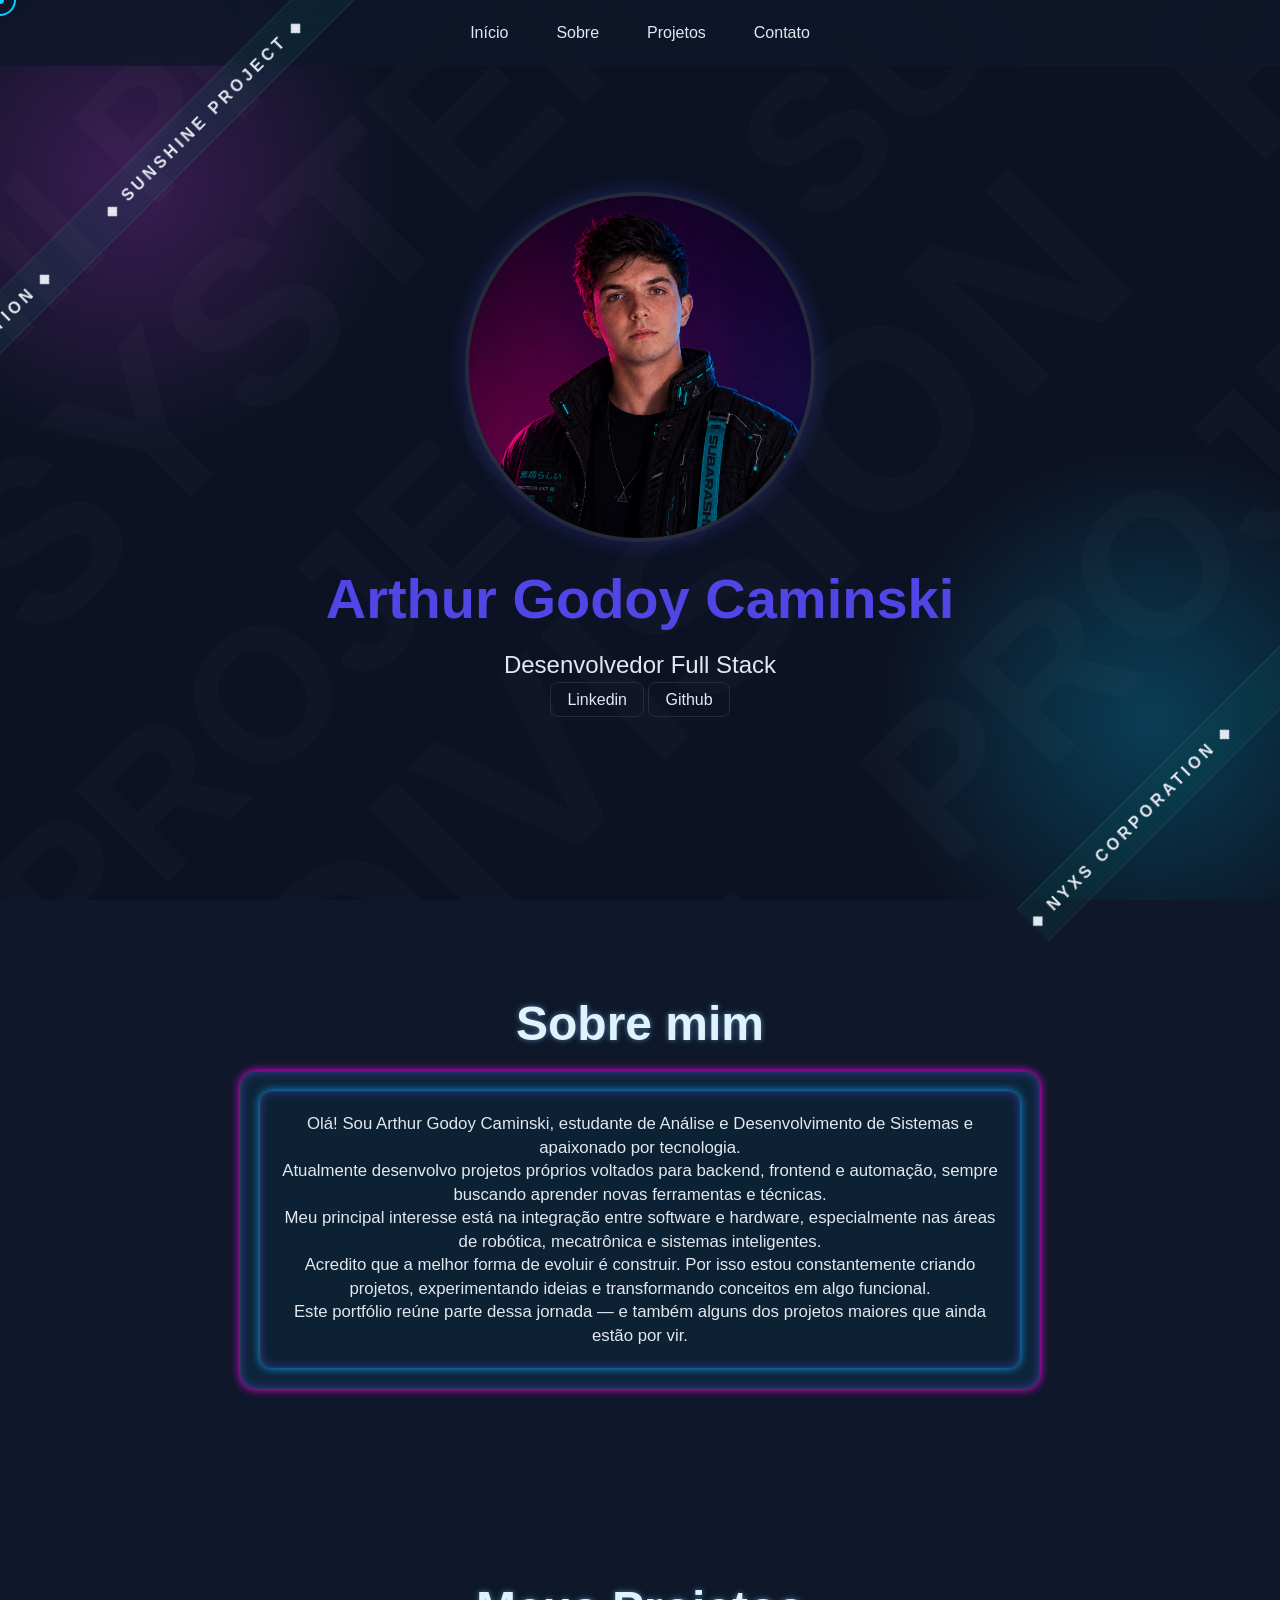
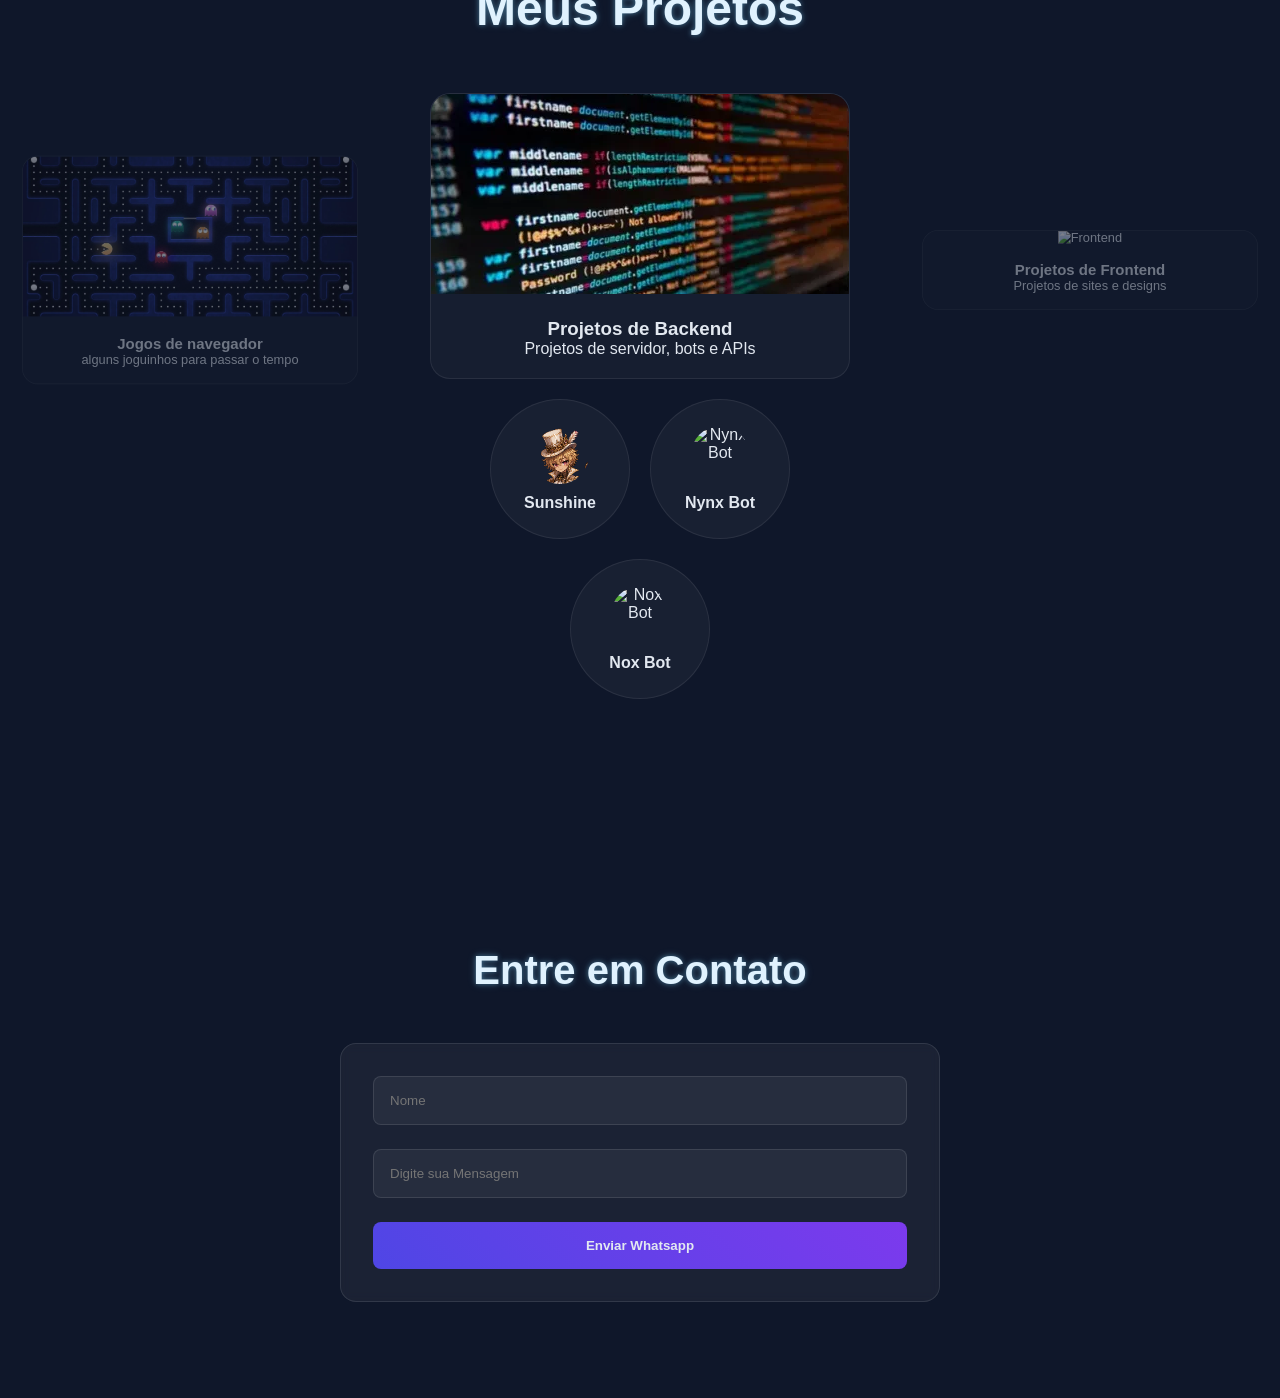
==== commit 8a6d2651: "new-github-link" ====
--- a/index.html
+++ b/index.html
@@ -4,7 +4,7 @@
 <head>
     <meta charset="UTF-8">
     <meta name="viewport" content="width=device-width, initial-scale=1.0">
-    <link rel="icon" href="./img/Logo_teste.png">
+    <link rel="icon" href="./img/favicon_2.png">
     <link rel="stylesheet" href="style.css">
     <title>Subarashii | portfólio</title>
 </head>
@@ -57,7 +57,7 @@
             <p class="cabecalho_descricao" id="descricaoPerfil">Desenvolvedor Full Stack</p>
             <div class="links_proficionais">
                 <a href="https://www.linkedin.com/in/arthur-godoy-caminski-933985358/" class="link_social" target="_blank">Linkedin</a>
-                <a href="https://github.com/Sev3n30" class="link_social" target="_blank">Github</a>
+                <a href="https://github.com/Subarashii-Core" class="link_social" target="_blank">Github</a>
             </div>
         </div>
     </main>
@@ -269,7 +269,7 @@
 
             <div class="projetos_card active clickable" id="card2">
                 <div class="card_header clickable">
-                    <img src="./img/frontend.png" class="projetos_imagem" alt="Frontend">
+                    <img src="./img/cards/refri-showcase-1.png" class="projetos_imagem" alt="Frontend">
                     <div class="caixa_textos">
                         <h3>Projetos de Frontend</h3>
                         <p>Projetos de sites e designs</p>
@@ -278,24 +278,50 @@
                 <div class="bubbles_container">
                     <div class="bubble_item clickable">
                         <div class="bubble clickable">
-                            <img src="./img/alert.png" class="bubble_btn" alt="Site 1">
-                            <h4 class="bubble_btn">Site de Coisas</h4>
-                        </div>
-                        <div class="overlay">
-                            <div class="project-header">
-                                <h1>Site 1</h1>
+                            <img src="./img/cards/Morango-refrigerante.png" class="bubble_btn" alt="Site 1">
+                            <h4 class="bubble_btn">Refri Showcase</h4>
+                        </div>
+                        <div class="overlay">
+                            <div class="project-header">
+                                <h1>Refri Showcase</h1>
                             </div>
                             <div class="project-top">
                                 <div class="project-image">
-                                    <img src="./img/alert.png" alt="Site 1">
-                                </div>
-                                <div class="project-meta">
-                                    <span>TYPE</span><span>ALERT</span>
-                                    <span>STATUS</span><span>ALERT</span>
-                                    <span>VERSION</span><span>ALERT</span>
-                                </div>
-                            </div>
-                            <p class="project-description">Ainda vai ter uma descrição aqui!</p>
+                                    <img src="./img/cards/refri.png" alt="Site 1">
+                                </div>
+                                <div class="project-meta">
+                                    <span>TYPE</span><span>Landing Page</span>
+                                    <span>STATUS</span><span>Completed</span>
+                                    <span>VERSION</span><span>v1.0</span>
+                                </div>
+                            </div>
+                            <p class="project-description">Template de apresentação para bebidas com foco em animações suaves e uma experiência visual diferenciada. Possui transições dinâmicas entre sabores e um favicon que muda automaticamente de acordo com o produto exibido.</p>
+                            <div class="project-links">
+                                <a href="https://github.com/Subarashii-Core/RefriSite" target="_blank">GitHub</a>
+                                <a href="https://arashii-refri.netlify.app/" target="_blank">Test Page</a>
+                            </div>
+                        </div>
+                    </div>
+                    <div class="bubble_item clickable">
+                        <div class="bubble clickable">
+                            <img src="./img/cards/brinco-01.webp" class="bubble_btn" alt="Site 2">
+                            <h4 class="bubble_btn">jewelry shop</h4>
+                        </div>
+                        <div class="overlay">
+                            <div class="project-header">
+                                <h1>jewelry shop</h1>
+                            </div>
+                            <div class="project-top">
+                                <div class="project-image-png">
+                                    <img src="./img/cards/colar.png" alt="Site 2">
+                                </div>
+                                <div class="project-meta">
+                                    <span>TYPE</span><span>E-Commerce</span>
+                                    <span>STATUS</span><span>Online</span>
+                                    <span>VERSION</span><span>v1.0</span>
+                                </div>
+                            </div>
+                            <p class="project-description">Template elegante e versátil para lojas virtuais de joias, acessórios ou produtos premium. Seu design limpo e moderno facilita a adaptação para diferentes segmentos sem perder o aspecto sofisticado.</p>
                             <div class="project-links">
                                 <a href="#" target="_blank">GitHub</a>
                                 <a href="#" target="_blank">Test Page</a>
@@ -304,53 +330,27 @@
                     </div>
                     <div class="bubble_item clickable">
                         <div class="bubble clickable">
-                            <img src="./img/alert.png" class="bubble_btn" alt="Site 2">
-                            <h4 class="bubble_btn">Site de Coisas</h4>
-                        </div>
-                        <div class="overlay">
-                            <div class="project-header">
-                                <h1>Site 2</h1>
-                            </div>
-                            <div class="project-top">
-                                <div class="project-image">
-                                    <img src="./img/alert.png" alt="Site 2">
-                                </div>
-                                <div class="project-meta">
-                                    <span>TYPE</span><span>ALERT</span>
-                                    <span>STATUS</span><span>ALERT</span>
-                                    <span>VERSION</span><span>ALERT</span>
-                                </div>
-                            </div>
-                            <p class="project-description">Ainda vai ter uma descrição aqui!</p>
-                            <div class="project-links">
-                                <a href="#" target="_blank">GitHub</a>
-                                <a href="#" target="_blank">Test Page</a>
-                            </div>
-                        </div>
-                    </div>
-                    <div class="bubble_item clickable">
-                        <div class="bubble clickable">
-                            <img src="./img/alert.png" class="bubble_btn" alt="Site 3">
-                            <h4 class="bubble_btn">Site de Coisas</h4>
-                        </div>
-                        <div class="overlay">
-                            <div class="project-header">
-                                <h1>Site 3</h1>
-                            </div>
-                            <div class="project-top">
-                                <div class="project-image">
-                                    <img src="./img/alert.png" alt="Site 3">
-                                </div>
-                                <div class="project-meta">
-                                    <span>TYPE</span><span>ALERT</span>
-                                    <span>STATUS</span><span>ALERT</span>
-                                    <span>VERSION</span><span>ALERT</span>
-                                </div>
-                            </div>
-                            <p class="project-description">Ainda vai ter uma descrição aqui!</p>
-                            <div class="project-links">
-                                <a href="#" target="_blank">GitHub</a>
-                                <a href="#" target="_blank">Test Page</a>
+                            <img src="./img/cards/Roda.webp" class="bubble_btn" alt="Site 3">
+                            <h4 class="bubble_btn">Car Store</h4>
+                        </div>
+                        <div class="overlay">
+                            <div class="project-header">
+                                <h1>Car Store</h1>
+                            </div>
+                            <div class="project-top">
+                                <div class="project-image-png">
+                                    <img src="./img/cards/porsche.png" alt="Site 3">
+                                </div>
+                                <div class="project-meta">
+                                    <span>TYPE</span><span>Showcase</span>
+                                    <span>STATUS</span><span>Online</span>
+                                    <span>VERSION</span><span>v1.0</span>
+                                </div>
+                            </div>
+                            <p class="project-description">Template de vitrine automotiva criado para destacar veículos de forma dinâmica e impactante. Combina animações, transições suaves e um visual extravagante para valorizar carros esportivos e modelos de luxo.</p>
+                            <div class="project-links">
+                                <a href="https://github.com/Subarashii-Core/car-store-template" target="_blank">GitHub</a>
+                                <a href="https://simple-car-showcase.netlify.app/" target="_blank">Test Page</a>
                             </div>
                         </div>
                     </div>
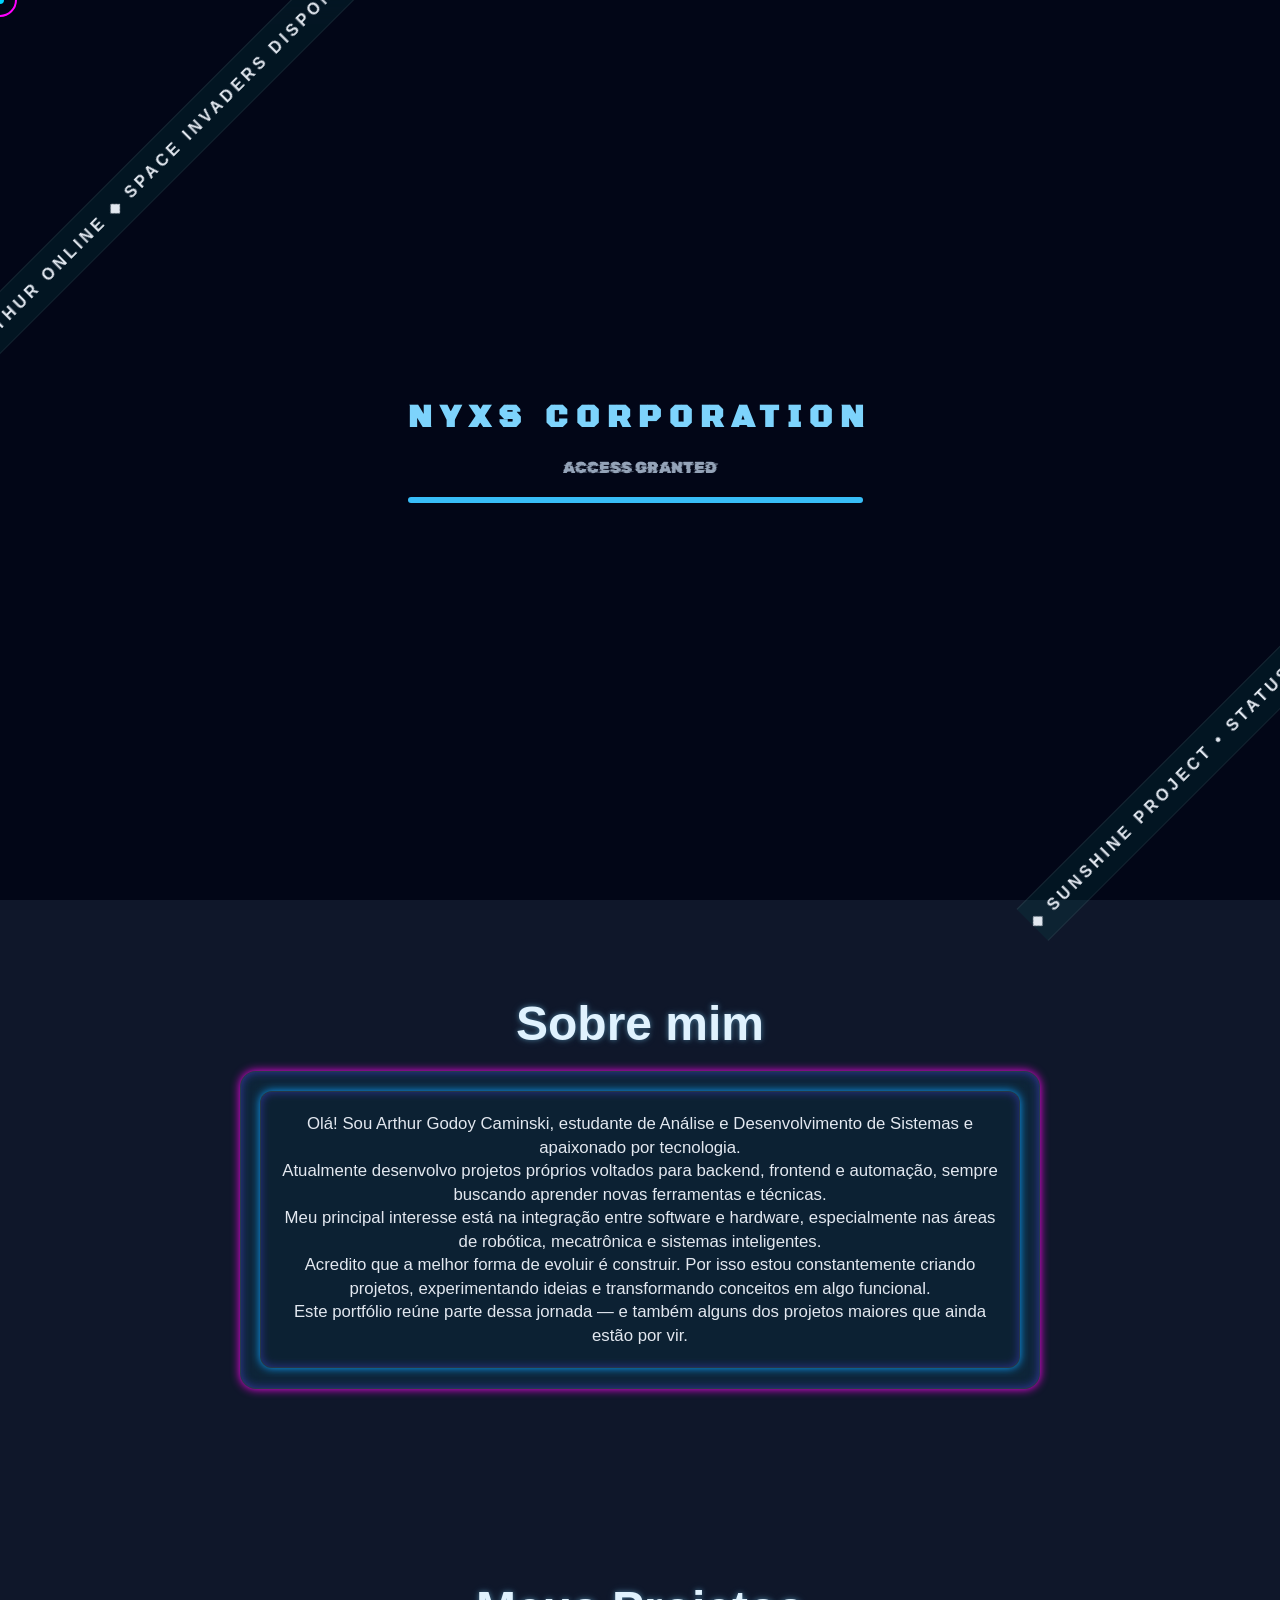
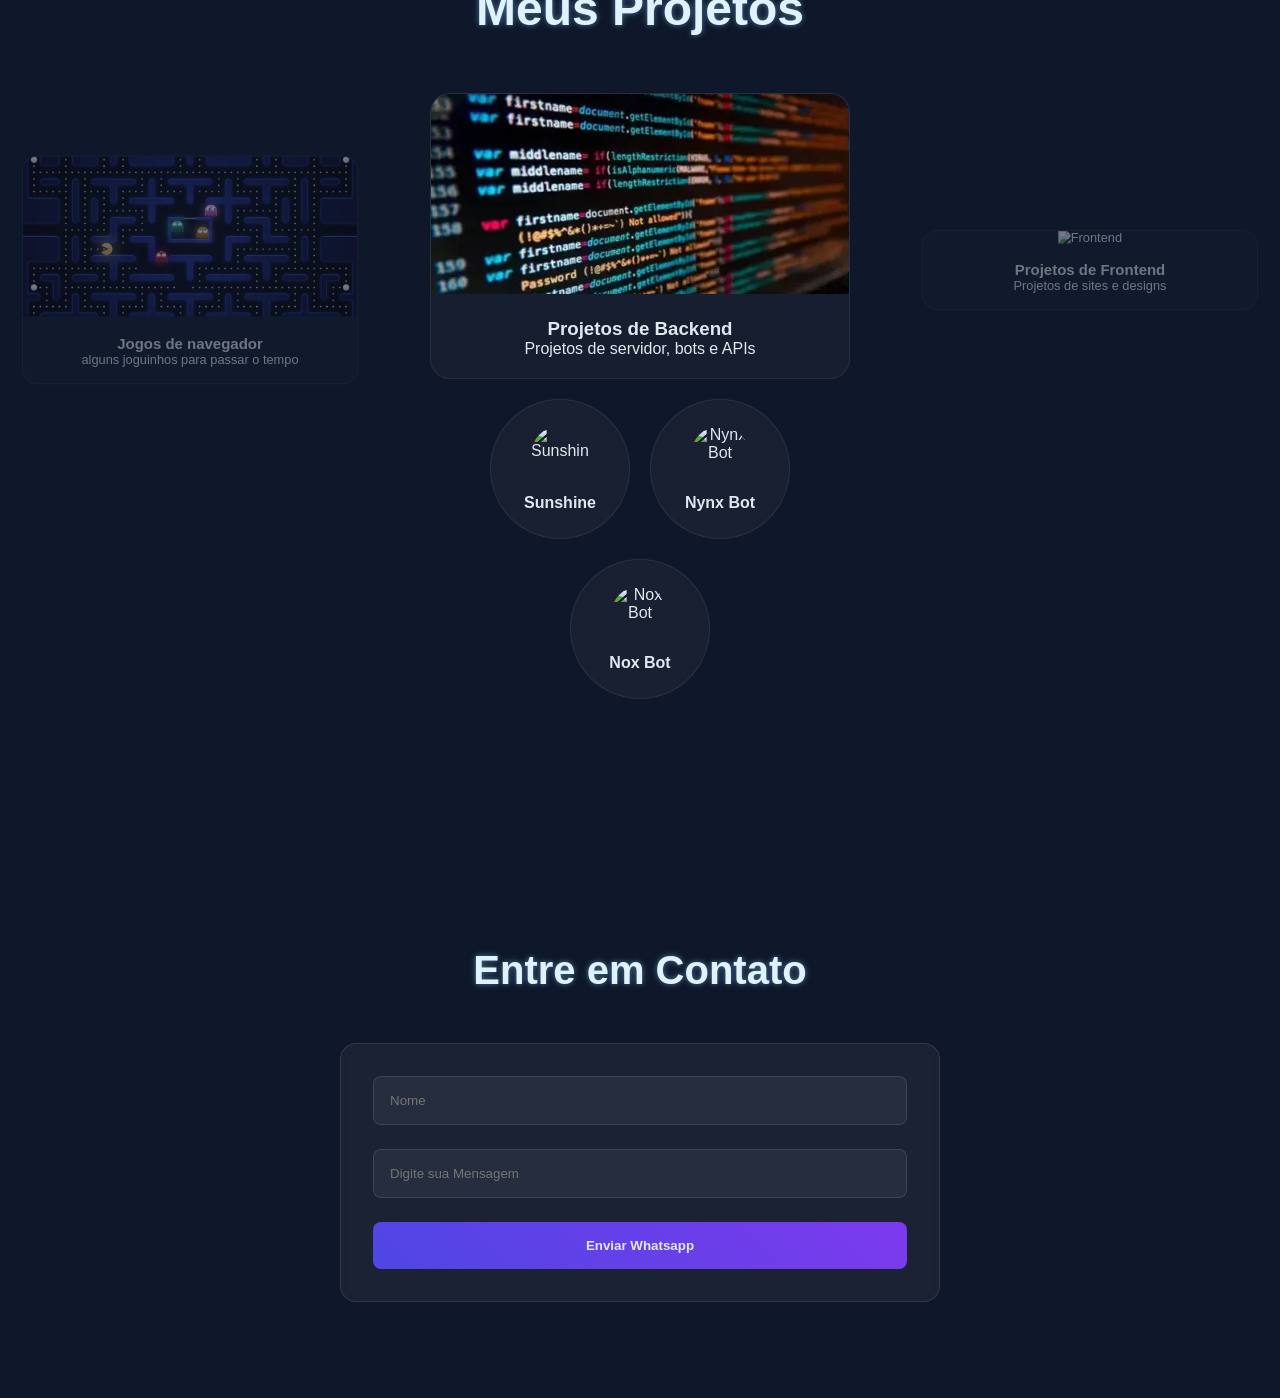
==== commit 8d525455: "some-updates" ====
--- a/index.html
+++ b/index.html
@@ -4,8 +4,9 @@
 <head>
     <meta charset="UTF-8">
     <meta name="viewport" content="width=device-width, initial-scale=1.0">
-    <link rel="icon" href="./img/favicon_2.png">
+    <link rel="icon" href="./img/ta.png">
     <link rel="stylesheet" href="style.css">
+    <link href="https://fonts.googleapis.com/css2?family=Black+Ops+One&family=Croissant+One&family=Rubik+Glitch&display=swap" rel="stylesheet">
     <title>Subarashii | portfólio</title>
 </head>
 
@@ -65,22 +66,17 @@
     <div id="dominio"></div>
     <div id="fundo-alt"></div>
     <div id="estrelas-bg"></div>
+    <div id="afk-overlay"></div>
 
     <div class="ticker ticker-top">
         <div class="ticker-track" id="tickerTop">
-            <span>◆ NYXS CORPORATION ◆</span>
-            <span>◆ SUNSHINE PROJECT ◆</span>
-            <span>◆ ROBOTICS DIVISION ◆</span>
-            <span>◆ FULL STACK DEVELOPER ◆</span>
-        </div>
+            <span> ◆ PROTOCOLO ARTHUR ONLINE ◆ SPACE INVADERS DISPONÍVEL PARA DESAFIANTES ◆ FLAPPY PROJECT EM DESENVOLVIMENTO ATIVO ◆ PROJETOS FRONTEND INTERATIVOS ◆ SISTEMAS EXPERIMENTAIS EM TESTE ◆ ACESSE O GITHUB PARA MAIS DETALHES ◆ ADS • ANÁLISE E DESENVOLVIMENTO DE SISTEMAS ◆ EXPLORANDO BACKEND E FRONTEND ◆ CADA PROJETO É UMA NOVA EXPERIMENTAÇÃO ◆ DESENVOLVIMENTO DE APLICAÇÕES WEB MODERNAS ◆ SUNSHINE E NYNX CONTINUAM EVOLUINDO ◆ PROTOCOLO ARTHUR ONLINE ◆ SPACE INVADERS DISPONÍVEL PARA DESAFIANTES ◆ FLAPPY PROJECT EM DESENVOLVIMENTO ATIVO ◆ PROJETOS FRONTEND INTERATIVOS ◆ SISTEMAS EXPERIMENTAIS EM TESTE ◆ </span>
+        </div> 
     </div>
 
     <div class="ticker ticker-bottom">
         <div class="ticker-track" id="tickerBottom">
-            <span>◆ NYXS CORPORATION ◆</span>
-            <span>◆ SUNSHINE PROJECT ◆</span>
-            <span>◆ ROBOTICS DIVISION ◆</span>
-            <span>◆ FULL STACK DEVELOPER ◆</span>
+            <span> ◆ SUNSHINE PROJECT • STATUS OPERACIONAL 46% ◆ NYNX ENTITY • DESENVOLVIMENTO CONTÍNUO ◆ HTML • CSS • JAVASCRIPT ◆ NODE.JS • MYSQL • APIs ◆ FULL STACK EM TREINAMENTO CONSTANTE ◆ AUTOMAÇÃO DE PROCESSOS E SISTEMAS ◆ DESENVOLVIMENTO DE BOTS PARA DISCORD ◆ ROBÓTICA E MECATRÔNICA COMO OBJETIVO PRINCIPAL ◆ APRENDIZADO CONTÍNUO ATIVADO ◆ NOVAS FUNCIONALIDADES EM PESQUISA ◆ TECNOLOGIA • CRIATIVIDADE • EXPERIMENTAÇÃO ◆ SUNSHINE PROJECT • STATUS OPERACIONAL 46% ◆ NYNX ENTITY • DESENVOLVIMENTO CONTÍNUO ◆ HTML • CSS • JAVASCRIPT ◆ NODE.JS • MYSQL • APIs ◆ </span>
         </div>
     </div>
 
@@ -179,7 +175,7 @@
                 <div class="bubbles_container">
                     <div class="bubble_item clickable">
                         <div class="bubble clickable">
-                            <img src="./img/cards/S1-teste.png" class="bubble_btn" alt="Sunshine">
+                            <img src="./img/newEra/Sunshine_BOT_v1.png" class="bubble_btn" alt="Sunshine">
                             <h4 class="bubble_btn">Sunshine</h4>
                         </div>
                         <div class="overlay">
@@ -208,7 +204,7 @@
                     </div>
                     <div class="bubble_item clickable">
                         <div class="bubble clickable">
-                            <img src="./img/Nyxs_olho.png" class="bubble_btn" alt="Nynx Bot">
+                            <img src="./img/newEra/Nynx-Bot.png" class="bubble_btn" alt="Nynx Bot">
                             <h4 class="bubble_btn">Nynx Bot</h4>
                         </div>
                         <div class="overlay">
@@ -217,7 +213,7 @@
                             </div>
                             <div class="project-top">
                                 <div class="project-image">
-                                    <img src="./img/Nyxs_perfil.png" alt="Nynx Bot">
+                                    <img src="./img/newEra/nynx_sacerdotisa-teste.png" alt="Nynx Bot">
                                 </div>
                                 <div class="project-meta">
                                     <span>TYPE</span><span>AI BOT</span>
@@ -236,7 +232,7 @@
                     </div>
                     <div class="bubble_item clickable">
                         <div class="bubble clickable">
-                            <img src="./img/nox_olho.png" class="bubble_btn" alt="Nox Bot">
+                            <img src="./img/newEra/Nox_newEra_1_perfil.png" class="bubble_btn" alt="Nox Bot">
                             <h4 class="bubble_btn">Nox Bot</h4>
                         </div>
                         <div class="overlay">
@@ -323,8 +319,8 @@
                             </div>
                             <p class="project-description">Template elegante e versátil para lojas virtuais de joias, acessórios ou produtos premium. Seu design limpo e moderno facilita a adaptação para diferentes segmentos sem perder o aspecto sofisticado.</p>
                             <div class="project-links">
-                                <a href="#" target="_blank">GitHub</a>
-                                <a href="#" target="_blank">Test Page</a>
+                                <a href="https://github.com/Subarashii-Core/jewelry-store-template" target="_blank">GitHub</a>
+                                <a href="https://jewelry-store-showcase.netlify.app/" target="_blank">Test Page</a>
                             </div>
                         </div>
                     </div>
--- a/style.css
+++ b/style.css
@@ -35,6 +35,75 @@
     cursor: none;
 }
 
+.afk-message{
+    position: fixed;
+    top: 50%;
+    left: 50%;
+    font-family: "Rubik Glitch", system-ui;
+
+    display: flex;
+    text-align: center;
+    align-items: center;
+
+    transform: translate(-50%, -50%);
+
+    color: white;
+
+    font-size: 6rem;
+    font-weight: bold;
+    letter-spacing: 4px;
+
+    z-index: 99999;
+
+    pointer-events: none;
+
+    animation: afkFade 5s forwards;
+}
+
+@keyframes afkFade{
+
+    0%{
+        opacity: 0;
+        transform: translate(-50%, -50%) scale(0.8);
+    }
+
+    15%{
+        opacity: 1;
+        transform: translate(-50%, -50%) scale(1);
+    }
+
+    85%{
+        opacity: 1;
+    }
+
+    100%{
+        opacity: 0;
+    }
+}
+
+#afk-overlay{
+    position: fixed;
+    inset: 0;
+
+    background: rgba(0,0,0,0.6);
+
+    backdrop-filter: blur(6px);
+
+    opacity: 0;
+
+    pointer-events: none;
+
+    z-index: 9990;
+
+    transition:
+        opacity 1s ease,
+        backdrop-filter 1s ease;
+}
+
+#afk-overlay.active{
+    opacity: 1;
+}
+
 #loading-screen{
     position: fixed;
     inset: 0;
@@ -62,18 +131,20 @@
 .loading-content h1{
     font-size: 2rem;
     letter-spacing: 8px;
+    font-family: "Black Ops One", system-ui;
 
     color: #7dd3fc;
 }
 
 #loading-text{
     margin: 20px;
+    font-family: "Rubik Glitch", system-ui;
 
     color: #94a3b8;
 }
 
 .loading-bar{
-    width: 440px; 
+    width: 455px; 
     height: 6px;
     background: rgba(255,255,255,.1);
 
@@ -140,17 +211,24 @@
 .cursor-ring{
     position: fixed;
 
-    width: 32px;
-    height: 32px;
-
-    border: 2px solid #00d4ff;
+    width: 34px;
+    height: 34px;
+
+    border: 2px solid #ff00ff;
     border-radius: 50%;
 
     pointer-events: none;
     z-index: 9998;
-
-    transform: translate(-50%, -50%) scale(1);
-    transition: transform 0.3s ease, opacity 0.3s ease;
+    transform: translate(-50%, -50%);
+    transition:
+        transform 0.35s cubic-bezier(.175,.885,.32,1.275),
+        box-shadow 0.3s ease;
+}
+
+.cursor-ring.hover{
+    transform: translate(-50%, -50%) scale(1.8);
+
+    box-shadow: 0 0 2px #00d4ff, 0 0 5px #ff00ff;
 }
 
 .navegacao{
@@ -211,6 +289,7 @@
 
 .titulo{
     font-size: 3.5rem;
+    font-family: "Croissant One", serif;
     color: var(--primaria);
     font-weight: bold;
     margin: 20px;
@@ -358,21 +437,25 @@
 
 .ticker-track{
     display: flex;
-    gap: 80px;
     width: max-content;
 
-    animation: scroll 60s linear infinite;
+    animation: scroll 140s linear infinite;
+} 
+
+@keyframes scroll {
+    from{
+        transform: translateX(0);
+    } 
+    to{
+        transform: translateX(calc(-60%))
+    }
 }
 
 .ticker span{
-    display: inline-block;
     white-space: nowrap;
-    animation: scroll 40s linear infinite;
 }
 
 @media (max-width:1300px){
-
-
     .ticker-top{
         left:-250px;
     }
@@ -418,26 +501,27 @@
 
 .background-branding span{
     position: relative;
+    font-family: "Black Ops One", system-ui;
 
     font-size: 20rem;
-    font-weight: 900;
+    font-weight: 1000;
 
     color: rgb(255, 255, 255);
-    opacity: 0.02;
+    opacity: 0.015;
 
     white-space: nowrap;
     flex-shrink: 0;
 }
 
-.linha1{top: -52vh;}
-.linha1 span{font-size: clamp(8rem, 14vw, 16rem);}
-.linha2{top: -22vh;}
-.linha2 span{font-size: clamp(10rem, 18vw, 22rem);}
-.linha3{top: 23vh;}
+.linha1{top: -50vh;}
+.linha1 span{font-size: clamp(8rem, 15vw, 16rem);}
+.linha2{top: -19vh;}
+.linha2 span{font-size: clamp(10rem, 18vw, 23rem);}
+.linha3{top: 24vh;}
 .linha3 span{font-size: clamp(9rem, 15vw, 18rem);}
-.linha4{top: 57vh;}
-.linha4 span{font-size: clamp(12rem, 20vw, 24rem);}
-.linha5{top: 107vh;}
+.linha4{top: 59vh;}
+.linha4 span{font-size: clamp(12rem, 20vw, 25rem);}
+.linha5{top: 108vh;}
 .linha5 span{font-size: clamp(10rem, 16vw, 20rem);}
 
 .desc_cabecalho{
@@ -1024,15 +1108,6 @@
 @keyframes piscar{
     0%,100%{ opacity: 0.2; }
     50%{ opacity: 1; }
-}
-
-@keyframes scroll {
-    from{
-        transform: translateX(0);
-    }
-    to{
-        transform: translateX(calc(-50%))
-    }
 }
 
 @keyframes expandirBubble {
